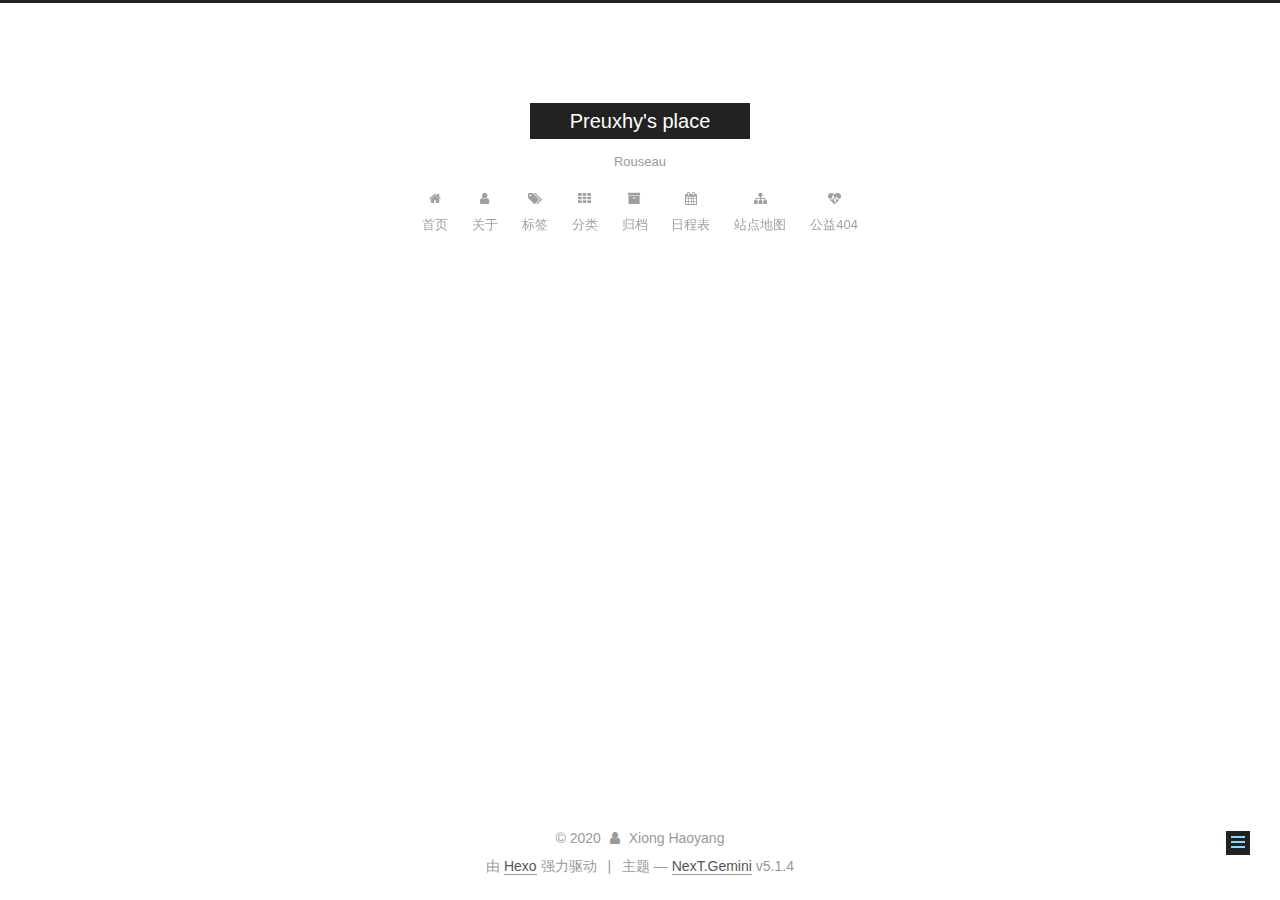
==== about/index.html @ 6c32f8c9 "Site updated: 2020-04-28 17:50:23" ====
<!DOCTYPE html>



  


<html class="theme-next gemini use-motion" lang="zh-Hans">
<head>
  <meta charset="UTF-8"/>
<meta http-equiv="X-UA-Compatible" content="IE=edge" />
<meta name="viewport" content="width=device-width, initial-scale=1, maximum-scale=1"/>
<meta name="theme-color" content="#222">









<meta http-equiv="Cache-Control" content="no-transform" />
<meta http-equiv="Cache-Control" content="no-siteapp" />
















  
  
  <link href="/lib/fancybox/source/jquery.fancybox.css?v=2.1.5" rel="stylesheet" type="text/css" />







<link href="/lib/font-awesome/css/font-awesome.min.css?v=4.6.2" rel="stylesheet" type="text/css" />

<link href="/css/main.css?v=5.1.4" rel="stylesheet" type="text/css" />


  <link rel="apple-touch-icon" sizes="180x180" href="/images/apple-touch-icon-next.png?v=5.1.4">


  <link rel="icon" type="image/png" sizes="32x32" href="/images/favicon-32x32-next.png?v=5.1.4">


  <link rel="icon" type="image/png" sizes="16x16" href="/images/favicon-16x16-next.png?v=5.1.4">


  <link rel="mask-icon" href="/images/logo.svg?v=5.1.4" color="#222">





  <meta name="keywords" content="Hexo, NexT" />










<meta name="description" content="熊昊洋的博客，有关文学、哲学、政治、经济、语言学习或数学的杂思随想；或生活。">
<meta property="og:type" content="website">
<meta property="og:title" content="about">
<meta property="og:url" content="https://xhyucass.github.io/about/index.html">
<meta property="og:site_name" content="Preuxhy&#39;s place">
<meta property="og:description" content="熊昊洋的博客，有关文学、哲学、政治、经济、语言学习或数学的杂思随想；或生活。">
<meta property="article:published_time" content="2020-04-28T09:40:54.000Z">
<meta property="article:modified_time" content="2020-04-28T09:42:27.082Z">
<meta property="article:author" content="Xiong Haoyang">
<meta property="article:tag" content="熊昊洋的博客">
<meta property="article:tag" content="文学">
<meta property="article:tag" content="哲学">
<meta property="article:tag" content="政治">
<meta property="article:tag" content="经济">
<meta property="article:tag" content="语言学习">
<meta property="article:tag" content="数学">
<meta property="article:tag" content="杂思随想">
<meta property="article:tag" content="生活">
<meta property="article:tag" content="熊昊洋">
<meta property="article:tag" content="xhy">
<meta property="article:tag" content="xionghaoyang">
<meta name="twitter:card" content="summary">



<script type="text/javascript" id="hexo.configurations">
  var NexT = window.NexT || {};
  var CONFIG = {
    root: '/',
    scheme: 'Gemini',
    version: '5.1.4',
    sidebar: {"position":"left","display":"post","offset":12,"b2t":false,"scrollpercent":false,"onmobile":false},
    fancybox: true,
    tabs: true,
    motion: {"enable":true,"async":false,"transition":{"post_block":"fadeIn","post_header":"slideDownIn","post_body":"slideDownIn","coll_header":"slideLeftIn","sidebar":"slideUpIn"}},
    duoshuo: {
      userId: '0',
      author: '博主'
    },
    algolia: {
      applicationID: '',
      apiKey: '',
      indexName: '',
      hits: {"per_page":10},
      labels: {"input_placeholder":"Search for Posts","hits_empty":"We didn't find any results for the search: ${query}","hits_stats":"${hits} results found in ${time} ms"}
    }
  };
</script>



  <link rel="canonical" href="https://xhyucass.github.io/about/"/>





  <title>about | Preuxhy's place</title>
  








<meta name="generator" content="Hexo 4.2.0"></head>

<body itemscope itemtype="http://schema.org/WebPage" lang="zh-Hans">

  
  
    
  

  <div class="container sidebar-position-left page-post-detail">
    <div class="headband"></div>

    <header id="header" class="header" itemscope itemtype="http://schema.org/WPHeader">
      <div class="header-inner"><div class="site-brand-wrapper">
  <div class="site-meta ">
    

    <div class="custom-logo-site-title">
      <a href="/"  class="brand" rel="start">
        <span class="logo-line-before"><i></i></span>
        <span class="site-title">Preuxhy's place</span>
        <span class="logo-line-after"><i></i></span>
      </a>
    </div>
      
        <p class="site-subtitle">Rouseau</p>
      
  </div>

  <div class="site-nav-toggle">
    <button>
      <span class="btn-bar"></span>
      <span class="btn-bar"></span>
      <span class="btn-bar"></span>
    </button>
  </div>
</div>

<nav class="site-nav">
  

  
    <ul id="menu" class="menu">
      
        
        <li class="menu-item menu-item-home">
          <a href="/%20" rel="section">
            
              <i class="menu-item-icon fa fa-fw fa-home"></i> <br />
            
            首页
          </a>
        </li>
      
        
        <li class="menu-item menu-item-about">
          <a href="/about/%20" rel="section">
            
              <i class="menu-item-icon fa fa-fw fa-user"></i> <br />
            
            关于
          </a>
        </li>
      
        
        <li class="menu-item menu-item-tags">
          <a href="/tags/%20" rel="section">
            
              <i class="menu-item-icon fa fa-fw fa-tags"></i> <br />
            
            标签
          </a>
        </li>
      
        
        <li class="menu-item menu-item-categories">
          <a href="/categories/%20" rel="section">
            
              <i class="menu-item-icon fa fa-fw fa-th"></i> <br />
            
            分类
          </a>
        </li>
      
        
        <li class="menu-item menu-item-archives">
          <a href="/archives/%20" rel="section">
            
              <i class="menu-item-icon fa fa-fw fa-archive"></i> <br />
            
            归档
          </a>
        </li>
      
        
        <li class="menu-item menu-item-schedule">
          <a href="/schedule/%20" rel="section">
            
              <i class="menu-item-icon fa fa-fw fa-calendar"></i> <br />
            
            日程表
          </a>
        </li>
      
        
        <li class="menu-item menu-item-sitemap">
          <a href="/sitemap.xml%20" rel="section">
            
              <i class="menu-item-icon fa fa-fw fa-sitemap"></i> <br />
            
            站点地图
          </a>
        </li>
      
        
        <li class="menu-item menu-item-commonweal">
          <a href="/404/%20" rel="section">
            
              <i class="menu-item-icon fa fa-fw fa-heartbeat"></i> <br />
            
            公益404
          </a>
        </li>
      

      
    </ul>
  

  
</nav>



 </div>
    </header>

    <main id="main" class="main">
      <div class="main-inner">
        <div class="content-wrap">
          <div id="content" class="content">
            

  <div id="posts" class="posts-expand">
    
    
    
    <div class="post-block page">
      <header class="post-header">

	<h1 class="post-title" itemprop="name headline">about</h1>



</header>

      
      
      
      <div class="post-body">
        
        
          
        
      </div>
      
      
      
    </div>
    
    
    
  </div>


          </div>
          


          

  



        </div>
        
          
  
  <div class="sidebar-toggle">
    <div class="sidebar-toggle-line-wrap">
      <span class="sidebar-toggle-line sidebar-toggle-line-first"></span>
      <span class="sidebar-toggle-line sidebar-toggle-line-middle"></span>
      <span class="sidebar-toggle-line sidebar-toggle-line-last"></span>
    </div>
  </div>

  <aside id="sidebar" class="sidebar">
    
    <div class="sidebar-inner">

      

      

      <section class="site-overview-wrap sidebar-panel sidebar-panel-active">
        <div class="site-overview">
          <div class="site-author motion-element" itemprop="author" itemscope itemtype="http://schema.org/Person">
            
              <p class="site-author-name" itemprop="name">Xiong Haoyang</p>
              <p class="site-description motion-element" itemprop="description">熊昊洋的博客，有关文学、哲学、政治、经济、语言学习或数学的杂思随想；或生活。</p>
          </div>

          <nav class="site-state motion-element">

            
              <div class="site-state-item site-state-posts">
              
                <a href="/archives/%20%7C%7C%20archive">
              
                  <span class="site-state-item-count">2</span>
                  <span class="site-state-item-name">日志</span>
                </a>
              </div>
            

            

            

          </nav>

          

          
            <div class="links-of-author motion-element">
                
                  <span class="links-of-author-item">
                    <a href="https://github.com/xhyucass" target="_blank" title="GitHub">
                      
                        <i class="fa fa-fw fa-github"></i>GitHub</a>
                  </span>
                
                  <span class="links-of-author-item">
                    <a href="mailto:xhyucass@gmail.com" target="_blank" title="E-Mail">
                      
                        <i class="fa fa-fw fa-envelope"></i>E-Mail</a>
                  </span>
                
                  <span class="links-of-author-item">
                    <a href="https://twitter.com/bob10230565" target="_blank" title="Twitter">
                      
                        <i class="fa fa-fw fa-twitter"></i>Twitter</a>
                  </span>
                
                  <span class="links-of-author-item">
                    <a href="https://instagram.com/xio3415" target="_blank" title="Instagram">
                      
                        <i class="fa fa-fw fa-instagram"></i>Instagram</a>
                  </span>
                
            </div>
          

          
          

          
          
            <div class="links-of-blogroll motion-element links-of-blogroll-block">
              <div class="links-of-blogroll-title">
                <i class="fa  fa-fw fa-link"></i>
                友站
              </div>
              <ul class="links-of-blogroll-list">
                
                  <li class="links-of-blogroll-item">
                    <a href="http://www.google.com/" title="谷歌搜索" target="_blank">谷歌搜索</a>
                  </li>
                
                  <li class="links-of-blogroll-item">
                    <a href="http://douban.com/" title="豆瓣" target="_blank">豆瓣</a>
                  </li>
                
                  <li class="links-of-blogroll-item">
                    <a href="https://b-ok.org/" title="Zlibrary" target="_blank">Zlibrary</a>
                  </li>
                
                  <li class="links-of-blogroll-item">
                    <a href="https://forum.freemdict.com/" title="FreeMdict" target="_blank">FreeMdict</a>
                  </li>
                
              </ul>
            </div>
          

          

        </div>
      </section>

      

      

    </div>
  </aside>


        
      </div>
    </main>

    <footer id="footer" class="footer">
      <div class="footer-inner">
        <div class="copyright">&copy; <span itemprop="copyrightYear">2020</span>
  <span class="with-love">
    <i class="fa fa-user"></i>
  </span>
  <span class="author" itemprop="copyrightHolder">Xiong Haoyang</span>

  
</div>


  <div class="powered-by">由 <a class="theme-link" target="_blank" href="https://hexo.io">Hexo</a> 强力驱动</div>



  <span class="post-meta-divider">|</span>



  <div class="theme-info">主题 &mdash; <a class="theme-link" target="_blank" href="https://github.com/iissnan/hexo-theme-next">NexT.Gemini</a> v5.1.4</div>




        







        
      </div>
    </footer>

    
      <div class="back-to-top">
        <i class="fa fa-arrow-up"></i>
        
      </div>
    

    

  </div>

  

<script type="text/javascript">
  if (Object.prototype.toString.call(window.Promise) !== '[object Function]') {
    window.Promise = null;
  }
</script>









  












  
  
    <script type="text/javascript" src="/lib/jquery/index.js?v=2.1.3"></script>
  

  
  
    <script type="text/javascript" src="/lib/fastclick/lib/fastclick.min.js?v=1.0.6"></script>
  

  
  
    <script type="text/javascript" src="/lib/jquery_lazyload/jquery.lazyload.js?v=1.9.7"></script>
  

  
  
    <script type="text/javascript" src="/lib/velocity/velocity.min.js?v=1.2.1"></script>
  

  
  
    <script type="text/javascript" src="/lib/velocity/velocity.ui.min.js?v=1.2.1"></script>
  

  
  
    <script type="text/javascript" src="/lib/fancybox/source/jquery.fancybox.pack.js?v=2.1.5"></script>
  


  


  <script type="text/javascript" src="/js/src/utils.js?v=5.1.4"></script>

  <script type="text/javascript" src="/js/src/motion.js?v=5.1.4"></script>



  
  


  <script type="text/javascript" src="/js/src/affix.js?v=5.1.4"></script>

  <script type="text/javascript" src="/js/src/schemes/pisces.js?v=5.1.4"></script>



  
  <script type="text/javascript" src="/js/src/scrollspy.js?v=5.1.4"></script>
<script type="text/javascript" src="/js/src/post-details.js?v=5.1.4"></script>



  


  <script type="text/javascript" src="/js/src/bootstrap.js?v=5.1.4"></script>



  


  




	





  





  












  





  

  

  

  
  

  

  

  

</body>
</html>
---- css/main.css ----
/* normalize.css v3.0.2 | MIT License | git.io/normalize */
html {
  font-family: sans-serif; /* 1 */
  -ms-text-size-adjust: 100%; /* 2 */
  -webkit-text-size-adjust: 100%; /* 2 */
}
body {
  margin: 0;
}
article,
aside,
details,
figcaption,
figure,
footer,
header,
hgroup,
main,
menu,
nav,
section,
summary {
  display: block;
}
audio,
canvas,
progress,
video {
  display: inline-block; /* 1 */
  vertical-align: baseline; /* 2 */
}
audio:not([controls]) {
  display: none;
  height: 0;
}
[hidden],
template {
  display: none;
}
a {
  background-color: transparent;
}
a:active,
a:hover {
  outline: 0;
}
abbr[title] {
  border-bottom: 1px dotted;
}
b,
strong {
  font-weight: bold;
}
dfn {
  font-style: italic;
}
h1 {
  font-size: 2em;
  margin: 0.67em 0;
}
mark {
  background: #ff0;
  color: #000;
}
small {
  font-size: 80%;
}
sub,
sup {
  font-size: 75%;
  line-height: 0;
  position: relative;
  vertical-align: baseline;
}
sup {
  top: -0.5em;
}
sub {
  bottom: -0.25em;
}
img {
  border: 0;
}
svg:not(:root) {
  overflow: hidden;
}
figure {
  margin: 1em 40px;
}
hr {
  -moz-box-sizing: content-box;
  box-sizing: content-box;
  height: 0;
}
pre {
  overflow: auto;
}
code,
kbd,
pre,
samp {
  font-family: monospace, monospace;
  font-size: 1em;
}
button,
input,
optgroup,
select,
textarea {
  color: inherit; /* 1 */
  font: inherit; /* 2 */
  margin: 0; /* 3 */
}
button {
  overflow: visible;
}
button,
select {
  text-transform: none;
}
button,
html input[type="button"],
input[type="reset"],
input[type="submit"] {
  -webkit-appearance: button; /* 2 */
  cursor: pointer; /* 3 */
}
button[disabled],
html input[disabled] {
  cursor: default;
}
button::-moz-focus-inner,
input::-moz-focus-inner {
  border: 0;
  padding: 0;
}
input {
  line-height: normal;
}
input[type="checkbox"],
input[type="radio"] {
  box-sizing: border-box; /* 1 */
  padding: 0; /* 2 */
}
input[type="number"]::-webkit-inner-spin-button,
input[type="number"]::-webkit-outer-spin-button {
  height: auto;
}
input[type="search"] {
  -webkit-appearance: textfield; /* 1 */
  -moz-box-sizing: content-box;
  -webkit-box-sizing: content-box; /* 2 */
  box-sizing: content-box;
}
input[type="search"]::-webkit-search-cancel-button,
input[type="search"]::-webkit-search-decoration {
  -webkit-appearance: none;
}
fieldset {
  border: 1px solid #c0c0c0;
  margin: 0 2px;
  padding: 0.35em 0.625em 0.75em;
}
legend {
  border: 0; /* 1 */
  padding: 0; /* 2 */
}
textarea {
  overflow: auto;
}
optgroup {
  font-weight: bold;
}
table {
  border-collapse: collapse;
  border-spacing: 0;
}
td,
th {
  padding: 0;
}
::selection {
  background: #262a30;
  color: #fff;
}
body {
  position: relative;
  font-family: 'Lato', "PingFang SC", "Microsoft YaHei", sans-serif;
  font-size: 14px;
  line-height: 2;
  color: #555;
  background: #fff;
}
@media (max-width: 767px) {
  body {
    padding-right: 0 !important;
  }
}
@media (min-width: 768px) and (max-width: 991px) {
  body {
    padding-right: 0 !important;
  }
}
@media (min-width: 1600px) {
  body {
    font-size: 16px;
  }
}
h1,
h2,
h3,
h4,
h5,
h6 {
  margin: 0;
  padding: 0;
  font-weight: bold;
  line-height: 1.5;
  font-family: 'Lato', "PingFang SC", "Microsoft YaHei", sans-serif;
}
h2,
h3,
h4,
h5,
h6 {
  margin: 20px 0 15px;
}
h1 {
  font-size: 22px;
}
@media (max-width: 767px) {
  h1 {
    font-size: 18px;
  }
}
h2 {
  font-size: 20px;
}
@media (max-width: 767px) {
  h2 {
    font-size: 16px;
  }
}
h3 {
  font-size: 18px;
}
@media (max-width: 767px) {
  h3 {
    font-size: 14px;
  }
}
h4 {
  font-size: 16px;
}
@media (max-width: 767px) {
  h4 {
    font-size: 12px;
  }
}
h5 {
  font-size: 14px;
}
@media (max-width: 767px) {
  h5 {
    font-size: 10px;
  }
}
h6 {
  font-size: 12px;
}
@media (max-width: 767px) {
  h6 {
    font-size: 8px;
  }
}
p {
  margin: 0 0 20px 0;
}
a {
  color: #555;
  text-decoration: none;
  outline: none;
  border-bottom: 1px solid #999;
  word-wrap: break-word;
}
a:hover {
  color: #222;
  border-bottom-color: #222;
}
blockquote {
  margin: 0;
  padding: 0;
}
img {
  display: block;
  margin: auto;
  max-width: 100%;
  height: auto;
}
hr {
  margin: 40px 0;
  height: 3px;
  border: none;
  background-color: #ddd;
  background-image: repeating-linear-gradient(-45deg, #fff, #fff 4px, transparent 4px, transparent 8px);
}
blockquote {
  padding: 0 15px;
  color: #666;
  border-left: 4px solid #ddd;
}
blockquote cite::before {
  content: "-";
  padding: 0 5px;
}
dt {
  font-weight: 700;
}
dd {
  margin: 0;
  padding: 0;
}
kbd {
  border: 1px solid #ccc;
  border-radius: 0.2em;
  box-shadow: 0.1em 0.1em 0.2em rgba(0,0,0,0.1);
  background-color: #f9f9f9;
  font-family: inherit;
  background-image: -webkit-linear-gradient(top, #eee, #fff, #eee);
  padding: 0.1em 0.3em;
  white-space: nowrap;
}
.text-left {
  text-align: left;
}
.text-center {
  text-align: center;
}
.text-right {
  text-align: right;
}
.text-justify {
  text-align: justify;
}
.text-nowrap {
  white-space: nowrap;
}
.text-lowercase {
  text-transform: lowercase;
}
.text-uppercase {
  text-transform: uppercase;
}
.text-capitalize {
  text-transform: capitalize;
}
.center-block {
  display: block;
  margin-left: auto;
  margin-right: auto;
}
.clearfix:before,
.clearfix:after {
  content: " ";
  display: table;
}
.clearfix:after {
  clear: both;
}
.pullquote {
  width: 45%;
}
.pullquote.left {
  float: left;
  margin-left: 5px;
  margin-right: 10px;
}
.pullquote.right {
  float: right;
  margin-left: 10px;
  margin-right: 5px;
}
.affix.affix.affix {
  position: fixed;
}
.translation {
  margin-top: -20px;
  font-size: 14px;
  color: #999;
}
.scrollbar-measure {
  width: 100px;
  height: 100px;
  overflow: scroll;
  position: absolute;
  top: -9999px;
}
.use-motion .motion-element {
  opacity: 0;
}
table {
  margin: 20px 0;
  width: 100%;
  border-collapse: collapse;
  border-spacing: 0;
  border: 1px solid #ddd;
  font-size: 14px;
  table-layout: fixed;
  word-wrap: break-all;
}
table>tbody>tr:nth-of-type(odd) {
  background-color: #f9f9f9;
}
table>tbody>tr:hover {
  background-color: #f5f5f5;
}
caption,
th,
td {
  padding: 8px;
  text-align: left;
  vertical-align: middle;
  font-weight: normal;
}
th,
td {
  border-bottom: 3px solid #ddd;
  border-right: 1px solid #eee;
}
th {
  padding-bottom: 10px;
  font-weight: 700;
}
td {
  border-bottom-width: 1px;
}
html,
body {
  height: 100%;
}
.container {
  position: relative;
  min-height: 100%;
}
.header-inner {
  margin: 0 auto;
  padding: 100px 0 70px;
  width: 700px;
}
@media (min-width: 1600px) {
  .container .header-inner {
    width: 900px;
  }
}
.main {
  padding-bottom: 150px;
}
.main-inner {
  margin: 0 auto;
  width: 700px;
}
@media (min-width: 1600px) {
  .container .main-inner {
    width: 900px;
  }
}
.footer {
  position: absolute;
  left: 0;
  bottom: 0;
  width: 100%;
  min-height: 50px;
}
.footer-inner {
  box-sizing: border-box;
  margin: 20px auto;
  width: 700px;
}
@media (min-width: 1600px) {
  .container .footer-inner {
    width: 900px;
  }
}
pre,
.highlight {
  overflow: auto;
  margin: 20px 0;
  padding: 0;
  font-size: 13px;
  color: #4d4d4c;
  background: #f7f7f7;
  line-height: 1.6;
}
pre,
code {
  font-family: consolas, Menlo, "PingFang SC", "Microsoft YaHei", monospace;
}
code {
  padding: 2px 4px;
  word-wrap: break-word;
  color: #555;
  background: #eee;
  border-radius: 3px;
  font-size: 13px;
}
pre {
  padding: 10px;
}
pre code {
  padding: 0;
  color: #4d4d4c;
  background: none;
  text-shadow: none;
}
.highlight {
  border-radius: 1px;
}
.highlight pre {
  border: none;
  margin: 0;
  padding: 10px 0;
}
.highlight table {
  margin: 0;
  width: auto;
  border: none;
}
.highlight td {
  border: none;
  padding: 0;
}
.highlight figcaption {
  font-size: 1em;
  color: #4d4d4c;
  line-height: 1em;
  margin-bottom: 1em;
}
.highlight figcaption:before,
.highlight figcaption:after {
  content: " ";
  display: table;
}
.highlight figcaption:after {
  clear: both;
}
.highlight figcaption a {
  float: right;
  color: #4d4d4c;
}
.highlight figcaption a:hover {
  border-bottom-color: #4d4d4c;
}
.highlight .gutter pre {
  padding-left: 10px;
  padding-right: 10px;
  color: #869194;
  text-align: right;
  background-color: #eff2f3;
}
.highlight .code pre {
  width: 100%;
  padding-left: 10px;
  padding-right: 10px;
  background-color: #f7f7f7;
}
.highlight .line {
  height: 20px;
}
.gutter {
  -webkit-user-select: none;
  -moz-user-select: none;
  -ms-user-select: none;
  user-select: none;
}
.gist table {
  width: auto;
}
.gist table td {
  border: none;
}
pre .deletion {
  background: #fdd;
}
pre .addition {
  background: #dfd;
}
pre .meta {
  color: #8959a8;
}
pre .comment {
  color: #8e908c;
}
pre .variable,
pre .attribute,
pre .tag,
pre .regexp,
pre .ruby .constant,
pre .xml .tag .title,
pre .xml .pi,
pre .xml .doctype,
pre .html .doctype,
pre .css .id,
pre .css .class,
pre .css .pseudo {
  color: #c82829;
}
pre .number,
pre .preprocessor,
pre .built_in,
pre .literal,
pre .params,
pre .constant,
pre .command {
  color: #f5871f;
}
pre .ruby .class .title,
pre .css .rules .attribute,
pre .string,
pre .value,
pre .inheritance,
pre .header,
pre .ruby .symbol,
pre .xml .cdata,
pre .special,
pre .number,
pre .formula {
  color: #718c00;
}
pre .title,
pre .css .hexcolor {
  color: #3e999f;
}
pre .function,
pre .python .decorator,
pre .python .title,
pre .ruby .function .title,
pre .ruby .title .keyword,
pre .perl .sub,
pre .javascript .title,
pre .coffeescript .title {
  color: #4271ae;
}
pre .keyword,
pre .javascript .function {
  color: #8959a8;
}
.full-image.full-image.full-image.full-image {
  border: none;
  max-width: 100%;
  width: auto;
  margin: 20px auto 25px;
}
@media (min-width: 992px) {
  .full-image.full-image.full-image.full-image {
    max-width: none;
    width: 110%;
    margin: 25px -5%;
  }
}
.blockquote-center,
.page-home .post-type-quote blockquote,
.page-post-detail .post-type-quote blockquote {
  position: relative;
  margin: 40px 0;
  padding: 0;
  border-left: none;
  text-align: center;
}
.blockquote-center::before,
.page-home .post-type-quote blockquote::before,
.page-post-detail .post-type-quote blockquote::before,
.blockquote-center::after,
.page-home .post-type-quote blockquote::after,
.page-post-detail .post-type-quote blockquote::after {
  position: absolute;
  content: ' ';
  display: block;
  width: 100%;
  height: 24px;
  opacity: 0.2;
  background-repeat: no-repeat;
  background-position: 0 -6px;
  background-size: 22px 22px;
}
.blockquote-center::before,
.page-home .post-type-quote blockquote::before,
.page-post-detail .post-type-quote blockquote::before {
  top: -20px;
  background-image: url("../images/quote-l.svg");
  border-top: 1px solid #ccc;
}
.blockquote-center::after,
.page-home .post-type-quote blockquote::after,
.page-post-detail .post-type-quote blockquote::after {
  bottom: -20px;
  background-image: url("../images/quote-r.svg");
  border-bottom: 1px solid #ccc;
  background-position: 100% 8px;
}
.blockquote-center p,
.page-home .post-type-quote blockquote p,
.page-post-detail .post-type-quote blockquote p,
.blockquote-center div,
.page-home .post-type-quote blockquote div,
.page-post-detail .post-type-quote blockquote div {
  text-align: center;
}
.post .post-body .group-picture img {
  box-sizing: border-box;
  padding: 0 3px;
  border: none;
}
.post .group-picture-row {
  overflow: hidden;
  margin-top: 6px;
}
.post .group-picture-row:first-child {
  margin-top: 0;
}
.post .group-picture-column {
  float: left;
}
.page-post-detail .post-body .group-picture-column {
  float: none;
  margin-top: 10px;
  width: auto !important;
}
.page-post-detail .post-body .group-picture-column img {
  margin: 0 auto;
}
.page-archive .group-picture-container {
  overflow: hidden;
}
.page-archive .group-picture-row {
  float: left;
}
.page-archive .group-picture-row:first-child {
  margin-top: 6px;
}
.page-archive .group-picture-column {
  max-width: 150px;
  max-height: 150px;
}
.post-body .note {
  position: relative;
  padding: 15px;
  margin-bottom: 20px;
  border: 1px solid #eee;
  border-left-width: 5px;
  border-radius: 3px;
}
.post-body .note h2,
.post-body .note h3,
.post-body .note h4,
.post-body .note h5,
.post-body .note h6 {
  margin-top: 0;
  margin-bottom: 0;
  border-bottom: initial;
  padding-top: 0 !important;
}
.post-body .note p:first-child,
.post-body .note ul:first-child,
.post-body .note ol:first-child,
.post-body .note table:first-child,
.post-body .note pre:first-child,
.post-body .note blockquote:first-child {
  margin-top: 0;
}
.post-body .note p:last-child,
.post-body .note ul:last-child,
.post-body .note ol:last-child,
.post-body .note table:last-child,
.post-body .note pre:last-child,
.post-body .note blockquote:last-child {
  margin-bottom: 0;
}
.post-body .note.default {
  border-left-color: #777;
}
.post-body .note.default h2,
.post-body .note.default h3,
.post-body .note.default h4,
.post-body .note.default h5,
.post-body .note.default h6 {
  color: #777;
}
.post-body .note.primary {
  border-left-color: #6f42c1;
}
.post-body .note.primary h2,
.post-body .note.primary h3,
.post-body .note.primary h4,
.post-body .note.primary h5,
.post-body .note.primary h6 {
  color: #6f42c1;
}
.post-body .note.info {
  border-left-color: #428bca;
}
.post-body .note.info h2,
.post-body .note.info h3,
.post-body .note.info h4,
.post-body .note.info h5,
.post-body .note.info h6 {
  color: #428bca;
}
.post-body .note.success {
  border-left-color: #5cb85c;
}
.post-body .note.success h2,
.post-body .note.success h3,
.post-body .note.success h4,
.post-body .note.success h5,
.post-body .note.success h6 {
  color: #5cb85c;
}
.post-body .note.warning {
  border-left-color: #f0ad4e;
}
.post-body .note.warning h2,
.post-body .note.warning h3,
.post-body .note.warning h4,
.post-body .note.warning h5,
.post-body .note.warning h6 {
  color: #f0ad4e;
}
.post-body .note.danger {
  border-left-color: #d9534f;
}
.post-body .note.danger h2,
.post-body .note.danger h3,
.post-body .note.danger h4,
.post-body .note.danger h5,
.post-body .note.danger h6 {
  color: #d9534f;
}
.post-body .label {
  display: inline;
  padding: 0 2px;
  white-space: nowrap;
}
.post-body .label.default {
  background-color: #f0f0f0;
}
.post-body .label.primary {
  background-color: #efe6f7;
}
.post-body .label.info {
  background-color: #e5f2f8;
}
.post-body .label.success {
  background-color: #e7f4e9;
}
.post-body .label.warning {
  background-color: #fcf6e1;
}
.post-body .label.danger {
  background-color: #fae8eb;
}
.post-body .tabs {
  position: relative;
  display: block;
  margin-bottom: 20px;
  padding-top: 10px;
}
.post-body .tabs ul.nav-tabs {
  margin: 0;
  padding: 0;
  display: flex;
  margin-bottom: -1px;
}
@media (max-width: 413px) {
  .post-body .tabs ul.nav-tabs {
    display: block;
    margin-bottom: 5px;
  }
}
.post-body .tabs ul.nav-tabs li.tab {
  list-style-type: none !important;
  margin: 0 0.25em 0 0;
  border-top: 3px solid transparent;
  border-left: 1px solid transparent;
  border-right: 1px solid transparent;
}
@media (max-width: 413px) {
  .post-body .tabs ul.nav-tabs li.tab {
    margin: initial;
    border-top: 1px solid transparent;
    border-left: 3px solid transparent;
    border-right: 1px solid transparent;
    border-bottom: 1px solid transparent;
  }
}
.post-body .tabs ul.nav-tabs li.tab a {
  outline: 0;
  border-bottom: initial;
  display: block;
  line-height: 1.8em;
  padding: 0.25em 0.75em;
  transition-duration: 0.2s;
  transition-timing-function: ease-out;
  transition-delay: 0s;
}
.post-body .tabs ul.nav-tabs li.tab a i {
  width: 1.285714285714286em;
}
.post-body .tabs ul.nav-tabs li.tab.active {
  border-top: 3px solid #fc6423;
  border-left: 1px solid #ddd;
  border-right: 1px solid #ddd;
  background-color: #fff;
}
@media (max-width: 413px) {
  .post-body .tabs ul.nav-tabs li.tab.active {
    border-top: 1px solid #ddd;
    border-left: 3px solid #fc6423;
    border-right: 1px solid #ddd;
    border-bottom: 1px solid #ddd;
  }
}
.post-body .tabs ul.nav-tabs li.tab.active a {
  cursor: default;
  color: #555;
}
.post-body .tabs .tab-content {
  background-color: #fff;
}
.post-body .tabs .tab-content .tab-pane {
  border: 1px solid #ddd;
  padding: 20px 20px 0 20px;
}
.post-body .tabs .tab-content .tab-pane:not(.active) {
  display: none !important;
}
.post-body .tabs .tab-content .tab-pane.active {
  display: block !important;
}
.btn {
  display: inline-block;
  padding: 0 20px;
  font-size: 14px;
  color: #fff;
  background: #222;
  border: 2px solid #222;
  text-decoration: none;
  border-radius: 0;
  transition-property: background-color;
  transition-duration: 0.2s;
  transition-timing-function: ease-in-out;
  transition-delay: 0s;
  line-height: 2;
}
.btn:hover {
  border-color: #222;
  color: #222;
  background: #fff;
}
.btn +.btn {
  margin: 0 0 8px 8px;
}
.btn .fa-fw {
  width: 1.285714285714286em;
  text-align: left;
}
.btn-bar {
  display: block;
  width: 22px;
  height: 2px;
  background: #555;
  border-radius: 1px;
}
.btn-bar+.btn-bar {
  margin-top: 4px;
}
.pagination {
  margin: 120px 0 40px;
  text-align: center;
  border-top: 1px solid #eee;
}
.page-number-basic,
.pagination .prev,
.pagination .next,
.pagination .page-number,
.pagination .space {
  display: inline-block;
  position: relative;
  top: -1px;
  margin: 0 10px;
  padding: 0 11px;
}
@media (max-width: 767px) {
  .page-number-basic,
  .pagination .prev,
  .pagination .next,
  .pagination .page-number,
  .pagination .space {
    margin: 0 5px;
  }
}
.pagination .prev,
.pagination .next,
.pagination .page-number {
  border-bottom: 0;
  border-top: 1px solid #eee;
  transition-property: border-color;
  transition-duration: 0.2s;
  transition-timing-function: ease-in-out;
  transition-delay: 0s;
}
.pagination .prev:hover,
.pagination .next:hover,
.pagination .page-number:hover {
  border-top-color: #222;
}
.pagination .space {
  padding: 0;
  margin: 0;
}
.pagination .prev {
  margin-left: 0;
}
.pagination .next {
  margin-right: 0;
}
.pagination .page-number.current {
  color: #fff;
  background: #ccc;
  border-top-color: #ccc;
}
@media (max-width: 767px) {
  .pagination {
    border-top: none;
  }
  .pagination .prev,
  .pagination .next,
  .pagination .page-number {
    margin-bottom: 10px;
    border-top: 0;
    border-bottom: 1px solid #eee;
    padding: 0 10px;
  }
  .pagination .prev:hover,
  .pagination .next:hover,
  .pagination .page-number:hover {
    border-bottom-color: #222;
  }
}
.comments {
  margin: 60px 20px 0;
}
.tag-cloud {
  text-align: center;
}
.tag-cloud a {
  display: inline-block;
  margin: 10px;
}
.back-to-top {
  box-sizing: border-box;
  position: fixed;
  bottom: -100px;
  right: 30px;
  z-index: 1050;
  padding: 0 6px;
  width: 24px;
  background: #222;
  font-size: 12px;
  opacity: 1;
  color: #fff;
  cursor: pointer;
  text-align: center;
  -webkit-transform: translateZ(0);
  transition-property: bottom;
  transition-duration: 0.2s;
  transition-timing-function: ease-in-out;
  transition-delay: 0s;
}
@media (min-width: 768px) and (max-width: 991px) {
  .back-to-top {
    display: none !important;
  }
}
@media (max-width: 767px) {
  .back-to-top {
    display: none !important;
  }
}
.back-to-top.back-to-top-on {
  bottom: 19px;
}
.header {
  background: transparent;
}
.header-inner {
  position: relative;
}
.headband {
  height: 3px;
  background: #222;
}
.site-meta {
  margin: 0;
  text-align: center;
}
@media (max-width: 767px) {
  .site-meta {
    text-align: center;
  }
}
.brand {
  position: relative;
  display: inline-block;
  padding: 0 40px;
  color: #fff;
  background: #222;
  border-bottom: none;
}
.brand:hover {
  color: #fff;
}
.logo {
  display: inline-block;
  margin-right: 5px;
  line-height: 36px;
  vertical-align: top;
}
.site-title {
  display: inline-block;
  vertical-align: top;
  line-height: 36px;
  font-size: 20px;
  font-weight: normal;
  font-family: 'Lato', "PingFang SC", "Microsoft YaHei", sans-serif;
}
.site-subtitle {
  margin-top: 10px;
  font-size: 13px;
  color: #999;
}
.use-motion .brand {
  opacity: 0;
}
.use-motion .logo,
.use-motion .site-title,
.use-motion .site-subtitle {
  opacity: 0;
  position: relative;
  top: -10px;
}
.site-nav-toggle {
  display: none;
  position: absolute;
  top: 10px;
  left: 10px;
}
@media (max-width: 767px) {
  .site-nav-toggle {
    display: block;
  }
}
.site-nav-toggle button {
  margin-top: 2px;
  padding: 9px 10px;
  background: transparent;
  border: none;
}
@media (max-width: 767px) {
  .site-nav {
    display: none;
    margin: 0 -10px;
    padding: 0 10px;
    clear: both;
    border-top: 1px solid #ddd;
  }
}
@media (min-width: 768px) and (max-width: 991px) {
  .site-nav {
    display: block !important;
  }
}
@media (min-width: 992px) {
  .site-nav {
    display: block !important;
  }
}
.menu {
  margin-top: 20px;
  padding-left: 0;
  text-align: center;
}
.menu .menu-item {
  display: inline-block;
  margin: 0 10px;
  list-style: none;
}
@media screen and (max-width: 767px) {
  .menu .menu-item {
    margin-top: 10px;
  }
}
.menu .menu-item a {
  display: block;
  font-size: 13px;
  line-height: inherit;
  border-bottom: 1px solid transparent;
  transition-property: border-color;
  transition-duration: 0.2s;
  transition-timing-function: ease-in-out;
  transition-delay: 0s;
}
.menu .menu-item a:hover {
  border-bottom-color: #222;
}
.menu .menu-item .fa {
  margin-right: 5px;
}
.use-motion .menu-item {
  opacity: 0;
}
.post-body {
  font-family: 'Lato', "PingFang SC", "Microsoft YaHei", sans-serif;
}
@media (max-width: 767px) {
  .post-body {
    word-break: break-word;
  }
}
.post-body .fancybox img {
  display: block !important;
  margin: 0 auto;
  cursor: pointer;
  cursor: zoom-in;
  cursor: -webkit-zoom-in;
}
.post-body .image-caption,
.post-body .figure .caption {
  margin: -20px auto 15px;
  text-align: center;
  font-size: 14px;
  color: #999;
  font-weight: bold;
  line-height: 1;
}
.post-sticky-flag {
  display: inline-block;
  font-size: 16px;
  -ms-transform: rotate(30deg);
  -webkit-transform: rotate(30deg);
  -moz-transform: rotate(30deg);
  -ms-transform: rotate(30deg);
  -o-transform: rotate(30deg);
  transform: rotate(30deg);
}
.use-motion .post-block,
.use-motion .pagination,
.use-motion .comments {
  opacity: 0;
}
.use-motion .post-header {
  opacity: 0;
}
.use-motion .post-body {
  opacity: 0;
}
.use-motion .collection-title {
  opacity: 0;
}
.posts-expand {
  padding-top: 40px;
}
@media (max-width: 767px) {
  .posts-expand {
    margin: 0 20px;
  }
  .post-body pre .gutter pre {
    padding-right: 10px;
  }
  .post-body .highlight {
    margin-left: 0px;
    margin-right: 0px;
    padding: 0;
  }
  .post-body .highlight .gutter pre {
    padding-right: 10px;
  }
}
@media (min-width: 992px) {
  .posts-expand .post-body {
    text-align: justify;
  }
}
.posts-expand .post-body h2,
.posts-expand .post-body h3,
.posts-expand .post-body h4,
.posts-expand .post-body h5,
.posts-expand .post-body h6 {
  padding-top: 10px;
}
.posts-expand .post-body h2 .header-anchor,
.posts-expand .post-body h3 .header-anchor,
.posts-expand .post-body h4 .header-anchor,
.posts-expand .post-body h5 .header-anchor,
.posts-expand .post-body h6 .header-anchor {
  float: right;
  margin-left: 10px;
  color: #ccc;
  border-bottom-style: none;
  visibility: hidden;
}
.posts-expand .post-body h2 .header-anchor:hover,
.posts-expand .post-body h3 .header-anchor:hover,
.posts-expand .post-body h4 .header-anchor:hover,
.posts-expand .post-body h5 .header-anchor:hover,
.posts-expand .post-body h6 .header-anchor:hover {
  color: inherit;
}
.posts-expand .post-body h2:hover .header-anchor,
.posts-expand .post-body h3:hover .header-anchor,
.posts-expand .post-body h4:hover .header-anchor,
.posts-expand .post-body h5:hover .header-anchor,
.posts-expand .post-body h6:hover .header-anchor {
  visibility: visible;
}
.posts-expand .post-body ul li {
  list-style: circle;
}
.posts-expand .post-body img {
  box-sizing: border-box;
  margin: auto;
  padding: 3px;
  border: 1px solid #ddd;
}
.posts-expand .post-body .fancybox img {
  margin: 0 auto 25px;
}
@media (max-width: 767px) {
  .posts-collapse {
    margin: 0 20px;
  }
  .posts-collapse .post-title,
  .posts-collapse .post-meta {
    display: block;
    width: auto;
    text-align: left;
  }
}
.posts-collapse {
  position: relative;
  z-index: 1010;
  margin-left: 55px;
}
.posts-collapse::after {
  content: " ";
  position: absolute;
  top: 20px;
  left: 0;
  margin-left: -2px;
  width: 4px;
  height: 100%;
  background: #f5f5f5;
  z-index: -1;
}
@media (max-width: 767px) {
  .posts-collapse {
    margin: 0 20px;
  }
}
.posts-collapse .collection-title {
  position: relative;
  margin: 60px 0;
}
.posts-collapse .collection-title h1,
.posts-collapse .collection-title h2 {
  margin-left: 20px;
}
.posts-collapse .collection-title small {
  color: #bbb;
  margin-left: 5px;
}
.posts-collapse .collection-title::before {
  content: " ";
  position: absolute;
  left: 0;
  top: 50%;
  margin-left: -4px;
  margin-top: -4px;
  width: 8px;
  height: 8px;
  background: #bbb;
  border-radius: 50%;
}
.posts-collapse .post {
  margin: 30px 0;
}
.posts-collapse .post-header {
  position: relative;
  transition-duration: 0.2s;
  transition-timing-function: ease-in-out;
  transition-delay: 0s;
  transition-property: border;
  border-bottom: 1px dashed #ccc;
}
.posts-collapse .post-header::before {
  content: " ";
  position: absolute;
  left: 0;
  top: 12px;
  width: 6px;
  height: 6px;
  margin-left: -4px;
  background: #bbb;
  border-radius: 50%;
  border: 1px solid #fff;
  transition-duration: 0.2s;
  transition-timing-function: ease-in-out;
  transition-delay: 0s;
  transition-property: background;
}
.posts-collapse .post-header:hover {
  border-bottom-color: #666;
}
.posts-collapse .post-header:hover::before {
  background: #222;
}
.posts-collapse .post-meta {
  position: absolute;
  font-size: 12px;
  left: 20px;
  top: 5px;
}
.posts-collapse .post-comments-count {
  display: none;
}
.posts-collapse .post-title {
  margin-left: 60px;
  font-size: 16px;
  font-weight: normal;
  line-height: inherit;
}
.posts-collapse .post-title::after {
  margin-left: 3px;
  opacity: 0.6;
}
.posts-collapse .post-title a {
  color: #666;
  border-bottom: none;
}
.page-home .post-type-quote .post-header,
.page-post-detail .post-type-quote .post-header,
.page-home .post-type-quote .post-tags,
.page-post-detail .post-type-quote .post-tags {
  display: none;
}
.posts-expand .post-title {
  text-align: center;
  word-break: break-word;
  font-weight: 400;
}
.posts-expand .post-title-link {
  display: inline-block;
  position: relative;
  color: #555;
  border-bottom: none;
  line-height: 1.2;
  vertical-align: top;
}
.posts-expand .post-title-link::before {
  content: "";
  position: absolute;
  width: 100%;
  height: 2px;
  bottom: 0;
  left: 0;
  background-color: #000;
  visibility: hidden;
  -webkit-transform: scaleX(0);
  -moz-transform: scaleX(0);
  -ms-transform: scaleX(0);
  -o-transform: scaleX(0);
  transform: scaleX(0);
  transition-duration: 0.2s;
  transition-timing-function: ease-in-out;
  transition-delay: 0s;
}
.posts-expand .post-title-link:hover::before {
  visibility: visible;
  -webkit-transform: scaleX(1);
  -moz-transform: scaleX(1);
  -ms-transform: scaleX(1);
  -o-transform: scaleX(1);
  transform: scaleX(1);
}
.posts-expand .post-title-link .fa {
  font-size: 16px;
}
.posts-expand .post-meta {
  margin: 3px 0 60px 0;
  color: #999;
  font-family: 'Lato', "PingFang SC", "Microsoft YaHei", sans-serif;
  font-size: 12px;
  text-align: center;
}
.posts-expand .post-meta .post-category-list {
  display: inline-block;
  margin: 0;
  padding: 3px;
}
.posts-expand .post-meta .post-category-list-link {
  color: #999;
}
.posts-expand .post-meta .post-description {
  font-size: 14px;
  margin-top: 2px;
}
.post-meta-divider {
  margin: 0 0.5em;
}
.post-meta-item-icon {
  margin-right: 3px;
}
@media (min-width: 768px) and (max-width: 991px) {
  .post-meta-item-icon {
    display: inline-block;
  }
}
@media (max-width: 767px) {
  .post-meta-item-icon {
    display: inline-block;
  }
}
@media (min-width: 768px) and (max-width: 991px) {
  .post-meta-item-text {
    display: none;
  }
}
@media (max-width: 767px) {
  .post-meta-item-text {
    display: none;
  }
}
@media (max-width: 767px) {
  .posts-expand .post-comments-count {
    display: none;
  }
}
.post-button {
  margin-top: 40px;
}
.posts-expand .post-tags {
  margin-top: 40px;
  text-align: center;
}
.posts-expand .post-tags a {
  display: inline-block;
  margin-right: 10px;
  font-size: 13px;
}
.post-nav {
  display: table;
  margin-top: 15px;
  width: 100%;
  border-top: 1px solid #eee;
}
.post-nav-divider {
  display: table-cell;
  width: 10%;
}
.post-nav-item {
  display: table-cell;
  padding: 10px 0 0 0;
  width: 45%;
  vertical-align: top;
}
.post-nav-item a {
  position: relative;
  display: block;
  line-height: 25px;
  font-size: 14px;
  color: #555;
  border-bottom: none;
}
.post-nav-item a:hover {
  color: #222;
  border-bottom: none;
}
.post-nav-item a:active {
  top: 2px;
}
.post-nav-item .fa {
  position: absolute;
  top: 8px;
  left: 0;
  font-size: 12px;
}
.post-nav-next a {
  padding-left: 15px;
}
.post-nav-prev {
  text-align: right;
}
.post-nav-prev a {
  padding-right: 15px;
}
.post-nav-prev .fa {
  right: 0;
  left: auto;
}
.posts-expand .post-eof {
  display: block;
  margin: 80px auto 60px;
  width: 8%;
  height: 1px;
  background: #ccc;
  text-align: center;
}
.post:last-child .post-eof.post-eof.post-eof {
  display: none;
}
.post-gallery {
  display: table;
  table-layout: fixed;
  width: 100%;
  border-collapse: separate;
}
.post-gallery-row {
  display: table-row;
}
.post-gallery .post-gallery-img {
  display: table-cell;
  text-align: center;
  vertical-align: middle;
  border: none;
}
.post-gallery .post-gallery-img img {
  max-width: 100%;
  max-height: 100%;
  border: none;
}
.fancybox-close,
.fancybox-close:hover {
  border: none;
}
.rtl.post-body p,
.rtl.post-body a,
.rtl.post-body h1,
.rtl.post-body h2,
.rtl.post-body h3,
.rtl.post-body h4,
.rtl.post-body h5,
.rtl.post-body h6,
.rtl.post-body li,
.rtl.post-body ul,
.rtl.post-body ol {
  direction: rtl;
  font-family: UKIJ Ekran;
}
.rtl.post-title {
  font-family: UKIJ Ekran;
}
.sidebar {
  position: fixed;
  right: 0;
  top: 0;
  bottom: 0;
  width: 0;
  z-index: 1040;
  box-shadow: inset 0 2px 6px #000;
  background: #222;
  -webkit-transform: translateZ(0);
}
.sidebar a {
  color: #999;
  border-bottom-color: #555;
}
.sidebar a:hover {
  color: #eee;
}
@media (min-width: 768px) and (max-width: 991px) {
  .sidebar {
    display: none !important;
  }
}
@media (max-width: 767px) {
  .sidebar {
    display: none !important;
  }
}
.sidebar-inner {
  position: relative;
  padding: 20px 10px;
  color: #999;
  text-align: center;
}
.site-overview-wrap {
  overflow: hidden;
}
.site-overview {
  overflow-y: auto;
  overflow-x: hidden;
}
.sidebar-toggle {
  position: fixed;
  right: 30px;
  bottom: 45px;
  width: 14px;
  height: 14px;
  padding: 5px;
  background: #222;
  line-height: 0;
  z-index: 1050;
  cursor: pointer;
  -webkit-transform: translateZ(0);
}
@media (min-width: 768px) and (max-width: 991px) {
  .sidebar-toggle {
    display: none !important;
  }
}
@media (max-width: 767px) {
  .sidebar-toggle {
    display: none !important;
  }
}
.sidebar-toggle-line {
  position: relative;
  display: inline-block;
  vertical-align: top;
  height: 2px;
  width: 100%;
  background: #fff;
  margin-top: 3px;
}
.sidebar-toggle-line:first-child {
  margin-top: 0;
}
.site-author-image {
  display: block;
  margin: 0 auto;
  padding: 2px;
  max-width: 96px;
  height: auto;
  border: 2px solid #333;
}
.site-author-name {
  margin: 5px 0 0;
  text-align: center;
  color: #f5f5f5;
  font-weight: normal;
}
.site-description {
  margin-top: 5px;
  text-align: center;
  font-size: 14px;
  color: #999;
}
.site-state {
  overflow: hidden;
  line-height: 1.4;
  white-space: nowrap;
  text-align: center;
}
.site-state-item {
  display: inline-block;
  padding: 0 15px;
  border-left: 1px solid #333;
}
.site-state-item:first-child {
  border-left: none;
}
.site-state-item a {
  border-bottom: none;
}
.site-state-item-count {
  display: block;
  text-align: center;
  color: inherit;
  font-weight: 600;
  font-size: 18px;
}
.site-state-item-name {
  font-size: 13px;
  color: inherit;
}
.feed-link {
  margin-top: 20px;
}
.feed-link a {
  display: inline-block;
  padding: 0 15px;
  color: #fc6423;
  border: 1px solid #fc6423;
  border-radius: 4px;
}
.feed-link a i {
  color: #fc6423;
  font-size: 14px;
}
.feed-link a:hover {
  color: #fff;
  background: #fc6423;
}
.feed-link a:hover i {
  color: #fff;
}
.links-of-author {
  margin-top: 20px;
}
.links-of-author a {
  display: inline-block;
  vertical-align: middle;
  margin-right: 10px;
  margin-bottom: 10px;
  border-bottom-color: #555;
  font-size: 13px;
}
.links-of-author a:before {
  display: inline-block;
  vertical-align: middle;
  margin-right: 3px;
  content: " ";
  width: 4px;
  height: 4px;
  border-radius: 50%;
  background: #52ff86;
}
.links-of-blogroll {
  font-size: 13px;
}
.links-of-blogroll-title {
  margin-top: 20px;
  font-size: 14px;
  font-weight: 600;
}
.links-of-blogroll-list {
  margin: 0;
  padding: 0;
  list-style: none;
}
.links-of-blogroll-item {
  padding: 2px 10px;
}
.links-of-blogroll-item a {
  max-width: 280px;
  box-sizing: border-box;
  display: inline-block;
  overflow: hidden;
  white-space: nowrap;
  text-overflow: ellipsis;
}
.sidebar-nav {
  margin: 0 0 20px;
  padding-left: 0;
}
.sidebar-nav li {
  display: inline-block;
  cursor: pointer;
  border-bottom: 1px solid transparent;
  font-size: 14px;
  color: #555;
}
.sidebar-nav li:hover {
  color: #f5f5f5;
}
.page-post-detail .sidebar-nav-toc {
  padding: 0 5px;
}
.page-post-detail .sidebar-nav-overview {
  margin-left: 10px;
}
.sidebar-nav .sidebar-nav-active {
  color: #87daff;
  border-bottom-color: #87daff;
}
.sidebar-nav .sidebar-nav-active:hover {
  color: #87daff;
}
.sidebar-panel {
  display: none;
}
.sidebar-panel-active {
  display: block;
}
.post-toc-empty {
  font-size: 14px;
  color: #666;
}
.post-toc-wrap {
  overflow: hidden;
}
.post-toc {
  overflow: auto;
}
.post-toc ol {
  margin: 0;
  padding: 0 2px 5px 10px;
  text-align: left;
  list-style: none;
  font-size: 14px;
}
.post-toc ol > ol {
  padding-left: 0;
}
.post-toc ol a {
  transition-duration: 0.2s;
  transition-timing-function: ease-in-out;
  transition-delay: 0s;
  transition-property: all;
  color: #999;
  border-bottom-color: #555;
}
.post-toc ol a:hover {
  color: #ccc;
  border-bottom-color: #ccc;
}
.post-toc .nav-item {
  overflow: hidden;
  text-overflow: ellipsis;
  text-align: justify;
  white-space: nowrap;
  line-height: 1.8;
}
.post-toc .nav .nav-child {
  display: none;
}
.post-toc .nav .active > .nav-child {
  display: block;
}
.post-toc .nav .active-current > .nav-child {
  display: block;
}
.post-toc .nav .active-current > .nav-child > .nav-item {
  display: block;
}
.post-toc .nav .active > a {
  color: #87daff;
  border-bottom-color: #87daff;
}
.post-toc .nav .active-current > a {
  color: #87daff;
}
.post-toc .nav .active-current > a:hover {
  color: #87daff;
}
.footer {
  font-size: 14px;
  color: #999;
}
.footer img {
  border: none;
}
.footer-inner {
  text-align: center;
}
.with-love {
  display: inline-block;
  margin: 0 5px;
}
.powered-by,
.theme-info {
  display: inline-block;
}
.cc-license {
  margin-top: 10px;
  text-align: center;
}
.cc-license .cc-opacity {
  opacity: 0.7;
  border-bottom: none;
}
.cc-license .cc-opacity:hover {
  opacity: 0.9;
}
.cc-license img {
  display: inline-block;
}
.theme-next #ds-thread #ds-reset {
  color: #555;
}
.theme-next #ds-thread #ds-reset .ds-replybox {
  margin-bottom: 30px;
}
.theme-next #ds-thread #ds-reset .ds-replybox .ds-avatar,
.theme-next #ds-reset .ds-avatar img {
  box-shadow: none;
}
.theme-next #ds-thread #ds-reset .ds-textarea-wrapper {
  border-color: #c7d4e1;
  background: none;
  border-top-right-radius: 3px;
  border-top-left-radius: 3px;
}
.theme-next #ds-thread #ds-reset .ds-textarea-wrapper textarea {
  height: 60px;
}
.theme-next #ds-reset .ds-rounded-top {
  border-radius: 0;
}
.theme-next #ds-thread #ds-reset .ds-post-toolbar {
  box-sizing: border-box;
  border: 1px solid #c7d4e1;
  background: #f6f8fa;
}
.theme-next #ds-thread #ds-reset .ds-post-options {
  height: 40px;
  border: none;
  background: none;
}
.theme-next #ds-thread #ds-reset .ds-toolbar-buttons {
  top: 11px;
}
.theme-next #ds-thread #ds-reset .ds-sync {
  top: 5px;
}
.theme-next #ds-thread #ds-reset .ds-post-button {
  top: 4px;
  right: 5px;
  width: 90px;
  height: 30px;
  border: 1px solid #c5ced7;
  border-radius: 3px;
  background-image: linear-gradient(#fbfbfc, #f5f7f9);
  color: #60676d;
}
.theme-next #ds-thread #ds-reset .ds-post-button:hover {
  background-position: 0 -30px;
  color: #60676d;
}
.theme-next #ds-thread #ds-reset .ds-comments-info {
  padding: 10px 0;
}
.theme-next #ds-thread #ds-reset .ds-sort {
  display: none;
}
.theme-next #ds-thread #ds-reset li.ds-tab a.ds-current {
  border: none;
  background: #f6f8fa;
  color: #60676d;
}
.theme-next #ds-thread #ds-reset li.ds-tab a.ds-current:hover {
  background-color: #e9f0f7;
  color: #60676d;
}
.theme-next #ds-thread #ds-reset li.ds-tab a {
  border-radius: 2px;
  padding: 5px;
}
.theme-next #ds-thread #ds-reset .ds-login-buttons p {
  color: #999;
  line-height: 36px;
}
.theme-next #ds-thread #ds-reset .ds-login-buttons .ds-service-list li {
  height: 28px;
}
.theme-next #ds-thread #ds-reset .ds-service-list a {
  background: none;
  padding: 5px;
  border: 1px solid;
  border-radius: 3px;
  text-align: center;
}
.theme-next #ds-thread #ds-reset .ds-service-list a:hover {
  color: #fff;
  background: #666;
}
.theme-next #ds-thread #ds-reset .ds-service-list .ds-weibo {
  color: #fc9b00;
  border-color: #fc9b00;
}
.theme-next #ds-thread #ds-reset .ds-service-list .ds-weibo:hover {
  background: #fc9b00;
}
.theme-next #ds-thread #ds-reset .ds-service-list .ds-qq {
  color: #60a3ec;
  border-color: #60a3ec;
}
.theme-next #ds-thread #ds-reset .ds-service-list .ds-qq:hover {
  background: #60a3ec;
}
.theme-next #ds-thread #ds-reset .ds-service-list .ds-renren {
  color: #2e7ac4;
  border-color: #2e7ac4;
}
.theme-next #ds-thread #ds-reset .ds-service-list .ds-renren:hover {
  background: #2e7ac4;
}
.theme-next #ds-thread #ds-reset .ds-service-list .ds-douban {
  color: #37994c;
  border-color: #37994c;
}
.theme-next #ds-thread #ds-reset .ds-service-list .ds-douban:hover {
  background: #37994c;
}
.theme-next #ds-thread #ds-reset .ds-service-list .ds-kaixin {
  color: #fef20d;
  border-color: #fef20d;
}
.theme-next #ds-thread #ds-reset .ds-service-list .ds-kaixin:hover {
  background: #fef20d;
}
.theme-next #ds-thread #ds-reset .ds-service-list .ds-netease {
  color: #f00;
  border-color: #f00;
}
.theme-next #ds-thread #ds-reset .ds-service-list .ds-netease:hover {
  background: #f00;
}
.theme-next #ds-thread #ds-reset .ds-service-list .ds-sohu {
  color: #ffcb05;
  border-color: #ffcb05;
}
.theme-next #ds-thread #ds-reset .ds-service-list .ds-sohu:hover {
  background: #ffcb05;
}
.theme-next #ds-thread #ds-reset .ds-service-list .ds-baidu {
  color: #2831e0;
  border-color: #2831e0;
}
.theme-next #ds-thread #ds-reset .ds-service-list .ds-baidu:hover {
  background: #2831e0;
}
.theme-next #ds-thread #ds-reset .ds-service-list .ds-google {
  color: #166bec;
  border-color: #166bec;
}
.theme-next #ds-thread #ds-reset .ds-service-list .ds-google:hover {
  background: #166bec;
}
.theme-next #ds-thread #ds-reset .ds-service-list .ds-weixin {
  color: #00ce0d;
  border-color: #00ce0d;
}
.theme-next #ds-thread #ds-reset .ds-service-list .ds-weixin:hover {
  background: #00ce0d;
}
.theme-next #ds-thread #ds-reset .ds-service-list .ds-more-services {
  border: none;
}
.theme-next #ds-thread #ds-reset .ds-service-list .ds-more-services:hover {
  background: none;
}
.theme-next #ds-reset .duoshuo-ua-admin {
  display: inline-block;
  color: #f00;
}
.theme-next #ds-reset .duoshuo-ua-platform,
.theme-next #ds-reset .duoshuo-ua-browser {
  color: #ccc;
}
.theme-next #ds-reset .duoshuo-ua-platform .fa,
.theme-next #ds-reset .duoshuo-ua-browser .fa {
  display: inline-block;
  margin-right: 3px;
}
.theme-next #ds-reset .duoshuo-ua-separator {
  display: inline-block;
  margin-left: 5px;
}
.theme-next .this_ua {
  background-color: #ccc !important;
  border-radius: 4px;
  padding: 0 5px !important;
  margin: 1px 1px !important;
  border: 1px solid #bbb !important;
  color: #fff;
  display: inline-block !important;
}
.theme-next .this_ua.admin {
  background-color: #d9534f !important;
  border-color: #d9534f !important;
}
.theme-next .this_ua.platform.iOS,
.theme-next .this_ua.platform.Mac,
.theme-next .this_ua.platform.Windows {
  background-color: #39b3d7 !important;
  border-color: #46b8da !important;
}
.theme-next .this_ua.platform.Linux {
  background-color: #3a3a3a !important;
  border-color: #1f1f1f !important;
}
.theme-next .this_ua.platform.Android {
  background-color: #00c47d !important;
  border-color: #01b171 !important;
}
.theme-next .this_ua.browser.Mobile,
.theme-next .this_ua.browser.Chrome {
  background-color: #5cb85c !important;
  border-color: #4cae4c !important;
}
.theme-next .this_ua.browser.Firefox {
  background-color: #f0ad4e !important;
  border-color: #eea236 !important;
}
.theme-next .this_ua.browser.Maxthon,
.theme-next .this_ua.browser.IE {
  background-color: #428bca !important;
  border-color: #357ebd !important;
}
.theme-next .this_ua.browser.baidu,
.theme-next .this_ua.browser.UCBrowser,
.theme-next .this_ua.browser.Opera {
  background-color: #d9534f !important;
  border-color: #d43f3a !important;
}
.theme-next .this_ua.browser.Android,
.theme-next .this_ua.browser.QQBrowser {
  background-color: #78ace9 !important;
  border-color: #4cae4c !important;
}
.post-spread {
  margin-top: 20px;
  text-align: center;
}
.jiathis_style {
  display: inline-block;
}
.jiathis_style a {
  border: none;
}
.fa {
  font-family: FontAwesome !important;
}
.post-spread {
  margin-top: 20px;
  text-align: center;
}
.bdshare-slide-button-box a {
  border: none;
}
.bdsharebuttonbox {
  display: inline-block;
}
.bdsharebuttonbox a {
  border: none;
}
.local-search-pop-overlay {
  position: fixed;
  width: 100%;
  height: 100%;
  top: 0;
  left: 0;
  z-index: 2080;
  background-color: rgba(0,0,0,0.3);
}
.local-search-popup {
  display: none;
  position: fixed;
  top: 10%;
  left: 50%;
  margin-left: -350px;
  width: 700px;
  height: 80%;
  padding: 0;
  background: #fff;
  color: #333;
  z-index: 9999;
  border-radius: 5px;
}
@media (max-width: 767px) {
  .local-search-popup {
    padding: 0;
    top: 0;
    left: 0;
    margin: 0;
    width: 100%;
    height: 100%;
    border-radius: 0;
  }
}
.local-search-popup ul.search-result-list {
  padding: 0;
  margin: 0 5px;
}
.local-search-popup p.search-result {
  border-bottom: 1px dashed #ccc;
  padding: 5px 0;
}
.local-search-popup a.search-result-title {
  font-weight: bold;
  font-size: 16px;
}
.local-search-popup .search-keyword {
  border-bottom: 1px dashed #f00;
  font-weight: bold;
  color: #f00;
}
.local-search-popup .local-search-header {
  padding: 5px;
  height: 36px;
  background: #f5f5f5;
  border-top-left-radius: 5px;
  border-top-right-radius: 5px;
}
.local-search-popup #local-search-result {
  overflow: auto;
  position: relative;
  padding: 5px 25px;
  height: calc(100% - 55px);
}
.local-search-popup .local-search-input-wrapper {
  display: inline-block;
  width: calc(100% - 90px);
  height: 36px;
  line-height: 36px;
  padding: 0 5px;
}
.local-search-popup .local-search-input-wrapper input {
  padding: 8px 0;
  height: 20px;
  display: block;
  width: 100%;
  outline: none;
  border: none;
  background: transparent;
  vertical-align: middle;
}
.local-search-popup .search-icon,
.local-search-popup .popup-btn-close {
  display: inline-block;
  font-size: 18px;
  color: #999;
  height: 36px;
  width: 18px;
  padding-left: 10px;
  padding-right: 10px;
}
.local-search-popup .search-icon {
  float: left;
}
.local-search-popup .popup-btn-close {
  border-left: 1px solid #eee;
  float: right;
  cursor: pointer;
}
.local-search-popup #no-result {
  position: absolute;
  left: 50%;
  top: 50%;
  -webkit-transform: translate(-50%, -50%);
  -webkit-transform: translate(-50%, -50%);
  -moz-transform: translate(-50%, -50%);
  -ms-transform: translate(-50%, -50%);
  -o-transform: translate(-50%, -50%);
  transform: translate(-50%, -50%);
  color: #ccc;
}
.site-uv,
.site-pv,
.page-pv {
  display: inline-block;
}
.site-uv .busuanzi-value,
.site-pv .busuanzi-value,
.page-pv .busuanzi-value {
  margin: 0 5px;
}
.site-uv {
  margin-right: 10px;
}
.site-uv::after {
  content: "|";
  padding-left: 10px;
}
.page-archive .archive-page-counter {
  position: relative;
  top: 3px;
  left: 20px;
}
@media (max-width: 767px) {
  .page-archive .archive-page-counter {
    top: 5px;
  }
}
.page-archive .posts-collapse .archive-move-on {
  position: absolute;
  top: 11px;
  left: 0;
  margin-left: -6px;
  width: 10px;
  height: 10px;
  opacity: 0.5;
  background: #555;
  border: 1px solid #fff;
  border-radius: 50%;
}
.category-all-page .category-all-title {
  text-align: center;
}
.category-all-page .category-all {
  margin-top: 20px;
}
.category-all-page .category-list {
  margin: 0;
  padding: 0;
  list-style: none;
}
.category-all-page .category-list-item {
  margin: 5px 10px;
}
.category-all-page .category-list-count {
  color: #bbb;
}
.category-all-page .category-list-count:before {
  display: inline;
  content: " (";
}
.category-all-page .category-list-count:after {
  display: inline;
  content: ") ";
}
.category-all-page .category-list-child {
  padding-left: 10px;
}
#schedule ul#event-list {
  padding-left: 30px;
}
#schedule ul#event-list hr {
  margin: 20px 0 45px 0 !important;
  background: #222;
}
#schedule ul#event-list hr:after {
  display: inline-block;
  content: 'NOW';
  background: #222;
  color: #fff;
  font-weight: bold;
  text-align: right;
  padding: 0 5px;
}
#schedule ul#event-list li.event {
  margin: 20px 0px;
  background: #f9f9f9;
  padding-left: 10px;
  min-height: 40px;
}
#schedule ul#event-list li.event h2.event-summary {
  margin: 0;
  padding-bottom: 3px;
}
#schedule ul#event-list li.event h2.event-summary:before {
  display: inline-block;
  font-family: FontAwesome;
  font-size: 8px;
  content: '\f111';
  vertical-align: middle;
  margin-right: 25px;
  color: #bbb;
}
#schedule ul#event-list li.event span.event-relative-time {
  display: inline-block;
  font-size: 12px;
  font-weight: 400;
  padding-left: 12px;
  color: #bbb;
}
#schedule ul#event-list li.event span.event-details {
  display: block;
  color: #bbb;
  margin-left: 56px;
  padding-top: 3px;
  padding-bottom: 6px;
  text-indent: -24px;
  line-height: 18px;
}
#schedule ul#event-list li.event span.event-details:before {
  text-indent: 0;
  display: inline-block;
  width: 14px;
  font-family: FontAwesome;
  text-align: center;
  margin-right: 9px;
  color: #bbb;
}
#schedule ul#event-list li.event span.event-details.event-location:before {
  content: '\f041';
}
#schedule ul#event-list li.event span.event-details.event-duration:before {
  content: '\f017';
}
#schedule ul#event-list li.event-past {
  background: #fcfcfc;
}
#schedule ul#event-list li.event-past > * {
  opacity: 0.6;
}
#schedule ul#event-list li.event-past h2.event-summary {
  color: #bbb;
}
#schedule ul#event-list li.event-past h2.event-summary:before {
  color: #dfdfdf;
}
#schedule ul#event-list li.event-now {
  background: #222;
  color: #fff;
  padding: 15px 0 15px 10px;
}
#schedule ul#event-list li.event-now h2.event-summary:before {
  -webkit-transform: scale(1.2);
  -moz-transform: scale(1.2);
  -ms-transform: scale(1.2);
  -o-transform: scale(1.2);
  transform: scale(1.2);
  color: #fff;
  animation: dot-flash 1s alternate infinite ease-in-out;
}
#schedule ul#event-list li.event-now * {
  color: #fff !important;
}
@-moz-keyframes dot-flash {
  from {
    opacity: 1;
    -webkit-transform: scale(1.1);
    -moz-transform: scale(1.1);
    -ms-transform: scale(1.1);
    -o-transform: scale(1.1);
    transform: scale(1.1);
  }
  to {
    opacity: 0;
    -webkit-transform: scale(1);
    -moz-transform: scale(1);
    -ms-transform: scale(1);
    -o-transform: scale(1);
    transform: scale(1);
  }
}
@-webkit-keyframes dot-flash {
  from {
    opacity: 1;
    -webkit-transform: scale(1.1);
    -moz-transform: scale(1.1);
    -ms-transform: scale(1.1);
    -o-transform: scale(1.1);
    transform: scale(1.1);
  }
  to {
    opacity: 0;
    -webkit-transform: scale(1);
    -moz-transform: scale(1);
    -ms-transform: scale(1);
    -o-transform: scale(1);
    transform: scale(1);
  }
}
@-o-keyframes dot-flash {
  from {
    opacity: 1;
    -webkit-transform: scale(1.1);
    -moz-transform: scale(1.1);
    -ms-transform: scale(1.1);
    -o-transform: scale(1.1);
    transform: scale(1.1);
  }
  to {
    opacity: 0;
    -webkit-transform: scale(1);
    -moz-transform: scale(1);
    -ms-transform: scale(1);
    -o-transform: scale(1);
    transform: scale(1);
  }
}
@keyframes dot-flash {
  from {
    opacity: 1;
    -webkit-transform: scale(1.1);
    -moz-transform: scale(1.1);
    -ms-transform: scale(1.1);
    -o-transform: scale(1.1);
    transform: scale(1.1);
  }
  to {
    opacity: 0;
    -webkit-transform: scale(1);
    -moz-transform: scale(1);
    -ms-transform: scale(1);
    -o-transform: scale(1);
    transform: scale(1);
  }
}
.page-post-detail .sidebar-toggle-line {
  background: #87daff;
}
.page-post-detail .comments {
  overflow: hidden;
}
@media (max-width: 767px) {
  .header-inner,
  .container .main-inner,
  .footer-inner {
    width: auto;
  }
}
embed {
  display: block;
  margin: 0px auto 25px auto;
}
.custom-logo .site-meta-headline {
  text-align: center;
}
.custom-logo .brand {
  background: none;
}
.custom-logo .site-title {
  margin: 10px auto 0;
  font-size: 24px;
  color: #222;
}
.custom-logo .site-title a {
  border: none;
}
.custom-logo-image {
  margin: 0 auto;
  padding: 5px;
  max-width: 150px;
  background: #fff;
}
@media (max-width: 767px) {
  .site-nav {
    position: absolute;
    left: 0;
    top: 52px;
    margin: 0;
    width: 100%;
    padding: 0;
    background: #fff;
    border-bottom: 1px solid #ddd;
    z-index: 1030;
  }
}
@media (max-width: 767px) {
  .menu {
    text-align: left;
  }
}
@media (max-width: 767px) {
  .menu .menu-item {
    display: block;
    margin: 0 10px;
    vertical-align: top;
  }
}
@media (max-width: 767px) {
  .menu .menu-item br {
    display: none;
  }
}
@media (max-width: 767px) {
  .menu .menu-item a {
    padding: 5px 10px;
  }
}
.menu .menu-item .fa {
  margin-right: 0;
}
.site-search form {
  display: none;
}
.links-of-blogroll-inline .links-of-blogroll-item {
  display: inline-block;
}
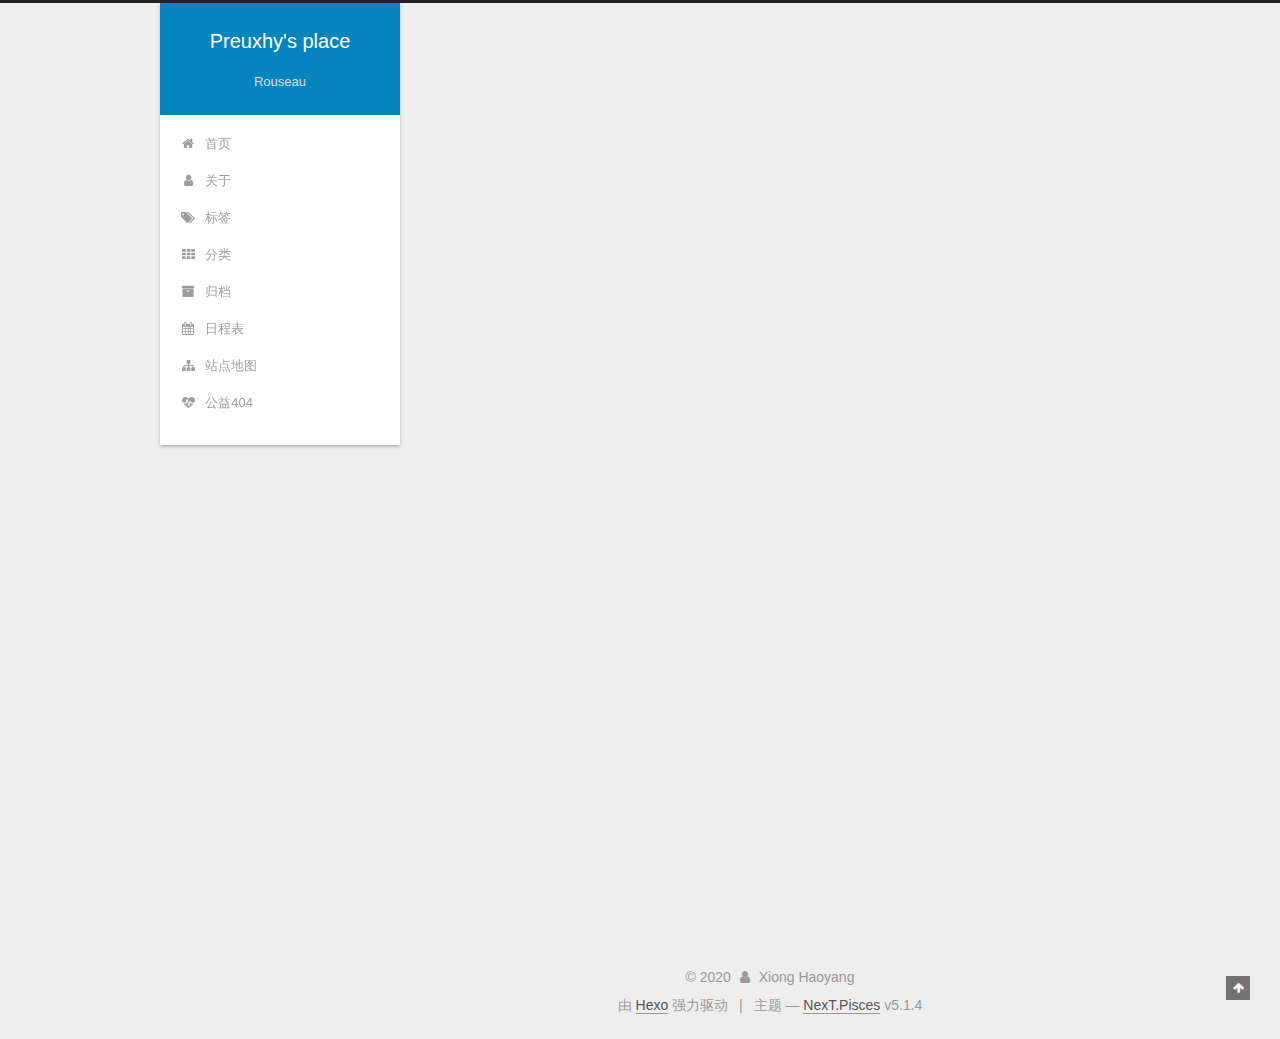
==== commit 3d4dfe33: "Site updated: 2020-04-28 17:58:15" ====
--- a/about/index.html
+++ b/about/index.html
@@ -5,7 +5,7 @@
   
 
 
-<html class="theme-next gemini use-motion" lang="zh-Hans">
+<html class="theme-next pisces use-motion" lang="zh-Hans">
 <head>
   <meta charset="UTF-8"/>
 <meta http-equiv="X-UA-Compatible" content="IE=edge" />
@@ -108,7 +108,7 @@
   var NexT = window.NexT || {};
   var CONFIG = {
     root: '/',
-    scheme: 'Gemini',
+    scheme: 'Pisces',
     version: '5.1.4',
     sidebar: {"position":"left","display":"post","offset":12,"b2t":false,"scrollpercent":false,"onmobile":false},
     fancybox: true,
@@ -479,7 +479,7 @@
 
 
 
-  <div class="theme-info">主题 &mdash; <a class="theme-link" target="_blank" href="https://github.com/iissnan/hexo-theme-next">NexT.Gemini</a> v5.1.4</div>
+  <div class="theme-info">主题 &mdash; <a class="theme-link" target="_blank" href="https://github.com/iissnan/hexo-theme-next">NexT.Pisces</a> v5.1.4</div>
 
 
 
--- a/css/main.css
+++ b/css/main.css
@@ -189,7 +189,7 @@
   font-size: 14px;
   line-height: 2;
   color: #555;
-  background: #fff;
+  background: #eee;
 }
 @media (max-width: 767px) {
   body {
@@ -445,7 +445,7 @@
 .header-inner {
   margin: 0 auto;
   padding: 100px 0 70px;
-  width: 700px;
+  width: calc(100% - 252px);
 }
 @media (min-width: 1600px) {
   .container .header-inner {
@@ -457,7 +457,7 @@
 }
 .main-inner {
   margin: 0 auto;
-  width: 700px;
+  width: calc(100% - 252px);
 }
 @media (min-width: 1600px) {
   .container .main-inner {
@@ -474,7 +474,7 @@
 .footer-inner {
   box-sizing: border-box;
   margin: 20px auto;
-  width: 700px;
+  width: calc(100% - 252px);
 }
 @media (min-width: 1600px) {
   .container .footer-inner {
@@ -653,8 +653,8 @@
 @media (min-width: 992px) {
   .full-image.full-image.full-image.full-image {
     max-width: none;
-    width: 110%;
-    margin: 25px -5%;
+    width: 118%;
+    margin: 0 -9%;
   }
 }
 .blockquote-center,
@@ -940,11 +940,11 @@
   display: inline-block;
   padding: 0 20px;
   font-size: 14px;
-  color: #fff;
-  background: #222;
-  border: 2px solid #222;
+  color: #555;
+  background: #fff;
+  border: 2px solid #555;
   text-decoration: none;
-  border-radius: 0;
+  border-radius: 2px;
   transition-property: background-color;
   transition-duration: 0.2s;
   transition-timing-function: ease-in-out;
@@ -953,8 +953,8 @@
 }
 .btn:hover {
   border-color: #222;
-  color: #222;
-  background: #fff;
+  color: #fff;
+  background: #222;
 }
 .btn +.btn {
   margin: 0 0 8px 8px;
@@ -1066,7 +1066,7 @@
   width: 24px;
   background: #222;
   font-size: 12px;
-  opacity: 1;
+  opacity: 0.6;
   color: #fff;
   cursor: pointer;
   text-align: center;
@@ -1087,7 +1087,7 @@
   }
 }
 .back-to-top.back-to-top-on {
-  bottom: 19px;
+  bottom: 30px;
 }
 .header {
   background: transparent;
@@ -1136,7 +1136,7 @@
 .site-subtitle {
   margin-top: 10px;
   font-size: 13px;
-  color: #999;
+  color: #ddd;
 }
 .use-motion .brand {
   opacity: 0;
@@ -1209,7 +1209,8 @@
   transition-timing-function: ease-in-out;
   transition-delay: 0s;
 }
-.menu .menu-item a:hover {
+.menu .menu-item a:hover,
+.menu-item-active a {
   border-bottom-color: #222;
 }
 .menu .menu-item .fa {
@@ -1738,20 +1739,20 @@
   display: block;
   margin: 0 auto;
   padding: 2px;
-  max-width: 96px;
+  max-width: 120px;
   height: auto;
-  border: 2px solid #333;
+  border: 1px solid #eee;
 }
 .site-author-name {
-  margin: 5px 0 0;
+  margin: 0;
   text-align: center;
-  color: #f5f5f5;
-  font-weight: normal;
+  color: #222;
+  font-weight: 600;
 }
 .site-description {
-  margin-top: 5px;
+  margin-top: 0;
   text-align: center;
-  font-size: 14px;
+  font-size: 13px;
   color: #999;
 }
 .site-state {
@@ -1763,7 +1764,7 @@
 .site-state-item {
   display: inline-block;
   padding: 0 15px;
-  border-left: 1px solid #333;
+  border-left: 1px solid #eee;
 }
 .site-state-item:first-child {
   border-left: none;
@@ -1776,11 +1777,11 @@
   text-align: center;
   color: inherit;
   font-weight: 600;
-  font-size: 18px;
+  font-size: 16px;
 }
 .site-state-item-name {
   font-size: 13px;
-  color: inherit;
+  color: #999;
 }
 .feed-link {
   margin-top: 20px;
@@ -1822,7 +1823,7 @@
   width: 4px;
   height: 4px;
   border-radius: 50%;
-  background: #52ff86;
+  background: #0f8750;
 }
 .links-of-blogroll {
   font-size: 13px;
@@ -1860,7 +1861,7 @@
   color: #555;
 }
 .sidebar-nav li:hover {
-  color: #f5f5f5;
+  color: #fc6423;
 }
 .page-post-detail .sidebar-nav-toc {
   padding: 0 5px;
@@ -1869,11 +1870,11 @@
   margin-left: 10px;
 }
 .sidebar-nav .sidebar-nav-active {
-  color: #87daff;
-  border-bottom-color: #87daff;
+  color: #fc6423;
+  border-bottom-color: #fc6423;
 }
 .sidebar-nav .sidebar-nav-active:hover {
-  color: #87daff;
+  color: #fc6423;
 }
 .sidebar-panel {
   display: none;
@@ -1906,12 +1907,12 @@
   transition-timing-function: ease-in-out;
   transition-delay: 0s;
   transition-property: all;
-  color: #999;
-  border-bottom-color: #555;
+  color: #666;
+  border-bottom-color: #ccc;
 }
 .post-toc ol a:hover {
-  color: #ccc;
-  border-bottom-color: #ccc;
+  color: #000;
+  border-bottom-color: #000;
 }
 .post-toc .nav-item {
   overflow: hidden;
@@ -1933,14 +1934,14 @@
   display: block;
 }
 .post-toc .nav .active > a {
-  color: #87daff;
-  border-bottom-color: #87daff;
+  color: #fc6423;
+  border-bottom-color: #fc6423;
 }
 .post-toc .nav .active-current > a {
-  color: #87daff;
+  color: #fc6423;
 }
 .post-toc .nav .active-current > a:hover {
-  color: #87daff;
+  color: #fc6423;
 }
 .footer {
   font-size: 14px;
@@ -2580,83 +2581,546 @@
   }
 }
 .page-post-detail .sidebar-toggle-line {
-  background: #87daff;
+  background: #fc6423;
 }
 .page-post-detail .comments {
   overflow: hidden;
 }
-@media (max-width: 767px) {
-  .header-inner,
-  .container .main-inner,
+.header {
+  position: relative;
+  margin: 0 auto;
+  width: 75%;
+}
+@media (min-width: 768px) and (max-width: 991px) {
+  .header {
+    width: auto;
+  }
+}
+@media (max-width: 767px) {
+  .header {
+    width: auto;
+  }
+}
+.header-inner {
+  position: absolute;
+  top: 0;
+  overflow: hidden;
+  padding: 0;
+  width: 240px;
+  background: #fff;
+  box-shadow: 0 2px 2px 0 rgba(0,0,0,0.12), 0 3px 1px -2px rgba(0,0,0,0.06), 0 1px 5px 0 rgba(0,0,0,0.12);
+  border-radius: initial;
+}
+@media (min-width: 1600px) {
+  .container .header-inner {
+    width: 240px;
+  }
+}
+@media (min-width: 768px) and (max-width: 991px) {
+  .header-inner {
+    position: relative;
+    width: auto;
+    border-radius: initial;
+  }
+}
+@media (max-width: 767px) {
+  .header-inner {
+    position: relative;
+    width: auto;
+    border-radius: initial;
+  }
+}
+.main:before,
+.main:after {
+  content: " ";
+  display: table;
+}
+.main:after {
+  clear: both;
+}
+@media (min-width: 768px) and (max-width: 991px) {
+  .main {
+    padding-bottom: 100px;
+  }
+}
+@media (max-width: 767px) {
+  .main {
+    padding-bottom: 100px;
+  }
+}
+.container .main-inner {
+  width: 75%;
+}
+@media (min-width: 768px) and (max-width: 991px) {
+  .container .main-inner {
+    width: auto;
+  }
+}
+@media (max-width: 767px) {
+  .container .main-inner {
+    width: auto;
+  }
+}
+.content-wrap {
+  float: right;
+  box-sizing: border-box;
+  padding: 40px;
+  width: calc(100% - 252px);
+  background: #fff;
+  min-height: 700px;
+  box-shadow: 0 2px 2px 0 rgba(0,0,0,0.12), 0 3px 1px -2px rgba(0,0,0,0.06), 0 1px 5px 0 rgba(0,0,0,0.12);
+  border-radius: initial;
+}
+@media (min-width: 768px) and (max-width: 991px) {
+  .content-wrap {
+    width: 100%;
+    padding: 20px;
+    border-radius: initial;
+  }
+}
+@media (max-width: 767px) {
+  .content-wrap {
+    width: 100%;
+    padding: 20px;
+    min-height: auto;
+    border-radius: initial;
+  }
+}
+.sidebar {
+  position: static;
+  float: left;
+  margin-top: 300px;
+  width: 240px;
+  background: #eee;
+  box-shadow: none;
+}
+@media (min-width: 768px) and (max-width: 991px) {
+  .sidebar {
+    display: none;
+  }
+}
+@media (max-width: 767px) {
+  .sidebar {
+    display: none;
+  }
+}
+.sidebar-toggle {
+  display: none;
+}
+.footer-inner {
+  width: 75%;
+  padding-left: 260px;
+}
+@media (min-width: 768px) and (max-width: 991px) {
   .footer-inner {
     width: auto;
-  }
-}
-embed {
-  display: block;
-  margin: 0px auto 25px auto;
-}
-.custom-logo .site-meta-headline {
-  text-align: center;
-}
-.custom-logo .brand {
+    padding-left: 0 !important;
+    padding-right: 0 !important;
+  }
+}
+@media (max-width: 767px) {
+  .footer-inner {
+    width: auto;
+    padding-left: 0 !important;
+    padding-right: 0 !important;
+  }
+}
+.sidebar-position-right .header-inner {
+  right: 0;
+}
+.sidebar-position-right .content-wrap {
+  float: left;
+}
+.sidebar-position-right .sidebar {
+  float: right;
+}
+.sidebar-position-right .footer-inner {
+  padding-left: 0;
+  padding-right: 260px;
+}
+.site-brand-wrapper {
+  position: relative;
+}
+.site-meta {
+  padding: 20px 0;
+  color: #fff;
+  background: #222;
+}
+@media (min-width: 768px) and (max-width: 991px) {
+  .site-meta {
+    box-shadow: 0 0 16px rgba(0,0,0,0.5);
+  }
+}
+@media (max-width: 767px) {
+  .site-meta {
+    box-shadow: 0 0 16px rgba(0,0,0,0.5);
+  }
+}
+.brand {
+  padding: 0;
   background: none;
 }
-.custom-logo .site-title {
-  margin: 10px auto 0;
-  font-size: 24px;
-  color: #222;
-}
-.custom-logo .site-title a {
-  border: none;
-}
-.custom-logo-image {
-  margin: 0 auto;
-  padding: 5px;
-  max-width: 150px;
-  background: #fff;
-}
-@media (max-width: 767px) {
-  .site-nav {
-    position: absolute;
-    left: 0;
-    top: 52px;
-    margin: 0;
-    width: 100%;
-    padding: 0;
-    background: #fff;
-    border-bottom: 1px solid #ddd;
-    z-index: 1030;
-  }
-}
-@media (max-width: 767px) {
-  .menu {
-    text-align: left;
-  }
-}
-@media (max-width: 767px) {
-  .menu .menu-item {
-    display: block;
-    margin: 0 10px;
-    vertical-align: top;
-  }
-}
-@media (max-width: 767px) {
-  .menu .menu-item br {
-    display: none;
-  }
-}
-@media (max-width: 767px) {
-  .menu .menu-item a {
-    padding: 5px 10px;
-  }
-}
-.menu .menu-item .fa {
-  margin-right: 0;
+.brand:hover {
+  color: #fff;
+}
+.site-subtitle {
+  margin: 10px 10px 0;
+  font-weight: initial;
 }
 .site-search form {
   display: none;
 }
+.site-nav {
+  border-top: none;
+}
+@media (min-width: 768px) and (max-width: 991px) {
+  .site-nav {
+    display: none !important;
+  }
+}
+@media (min-width: 768px) and (max-width: 991px) {
+  .site-nav-on {
+    display: block !important;
+  }
+}
+.menu .menu-item {
+  display: block;
+  margin: 0;
+}
+.menu .menu-item a {
+  position: relative;
+  box-sizing: border-box;
+  padding: 5px 20px;
+  text-align: left;
+  line-height: inherit;
+  transition-property: background-color;
+  transition-duration: 0.2s;
+  transition-timing-function: ease-in-out;
+  transition-delay: 0s;
+}
+.menu .menu-item a:hover,
+.menu-item-active a {
+  background: #f9f9f9;
+  border-bottom-color: #fff;
+}
+.menu .menu-item br {
+  display: none;
+}
+.menu-item-active a:after {
+  content: " ";
+  position: absolute;
+  top: 50%;
+  margin-top: -3px;
+  right: 15px;
+  width: 6px;
+  height: 6px;
+  border-radius: 50%;
+  background-color: #bbb;
+}
+.btn-bar {
+  background-color: #fff;
+}
+.site-nav-toggle {
+  left: 20px;
+  top: 50%;
+  -webkit-transform: translateY(-50%);
+  -webkit-transform: translateY(-50%);
+  -moz-transform: translateY(-50%);
+  -ms-transform: translateY(-50%);
+  -o-transform: translateY(-50%);
+  transform: translateY(-50%);
+}
+@media (min-width: 768px) and (max-width: 991px) {
+  .site-nav-toggle {
+    display: block;
+  }
+}
+.use-motion .sidebar .motion-element {
+  opacity: 1;
+}
+.sidebar {
+  margin-left: -100%;
+  right: auto;
+  bottom: auto;
+  -webkit-transform: none;
+}
+.sidebar-inner {
+  box-sizing: border-box;
+  width: 240px;
+  color: #555;
+  background: #fff;
+  box-shadow: 0 2px 2px 0 rgba(0,0,0,0.12), 0 3px 1px -2px rgba(0,0,0,0.06), 0 1px 5px 0 rgba(0,0,0,0.12), 0 -1px 0.5px 0 rgba(0,0,0,0.09);
+  border-radius: initial;
+  opacity: 0;
+}
+.sidebar-inner.affix {
+  position: fixed;
+  top: 12px;
+}
+.sidebar-inner.affix-bottom {
+  position: absolute;
+}
+.site-overview {
+  text-align: left;
+}
+.site-author:before,
+.site-author:after {
+  content: " ";
+  display: table;
+}
+.site-author:after {
+  clear: both;
+}
+.sidebar a {
+  color: #555;
+}
+.sidebar a:hover {
+  color: #222;
+}
+.site-state-item {
+  padding: 0 10px;
+}
+.links-of-author-item a:before {
+  display: none;
+}
+.links-of-author-item a {
+  border-bottom: none;
+  text-decoration: underline;
+}
+.feed-link {
+  border-top: 1px dotted #ccc;
+  border-bottom: 1px dotted #ccc;
+  text-align: center;
+}
+.feed-link a {
+  display: block;
+  color: #fc6423;
+  border: none;
+}
+.feed-link a:hover {
+  background: none;
+  color: #e34603;
+}
+.feed-link a:hover i {
+  color: #e34603;
+}
+.links-of-author {
+  display: flex;
+  flex-wrap: wrap;
+  justify-content: center;
+}
+.links-of-author-item {
+  margin: 5px 0 0;
+  width: 50%;
+}
+.links-of-author-item a {
+  max-width: 216px;
+  box-sizing: border-box;
+  display: inline-block;
+  margin-right: 0;
+  margin-bottom: 0;
+  padding: 0 5px;
+  overflow: hidden;
+  white-space: nowrap;
+  text-overflow: ellipsis;
+}
+.links-of-author-item a {
+  display: block;
+  text-decoration: none;
+}
+.links-of-author-item a:hover {
+  border-radius: 4px;
+  background: #eee;
+}
+.links-of-author-item .fa {
+  margin-right: 2px;
+  font-size: 16px;
+}
+.links-of-author-item .fa-globe {
+  font-size: 15px;
+}
+.links-of-blogroll {
+  text-align: center;
+  margin-top: 20px;
+  padding: 3px 0 0;
+  border-top: 1px dotted #ccc;
+}
+.links-of-blogroll-title {
+  margin-top: 0;
+}
+.links-of-blogroll-item {
+  padding: 0;
+}
+.links-of-blogroll-inline:before,
+.links-of-blogroll-inline:after {
+  content: " ";
+  display: table;
+}
+.links-of-blogroll-inline:after {
+  clear: both;
+}
 .links-of-blogroll-inline .links-of-blogroll-item {
-  display: inline-block;
-}
+  margin: 5px 0 0;
+  width: 50%;
+  display: inline-block;
+  width: unset;
+}
+.links-of-blogroll-inline .links-of-blogroll-item a {
+  max-width: 216px;
+  box-sizing: border-box;
+  display: inline-block;
+  margin-right: 0;
+  margin-bottom: 0;
+  padding: 0 5px;
+  overflow: hidden;
+  white-space: nowrap;
+  text-overflow: ellipsis;
+}
+.content-wrap {
+  padding: initial;
+  background: initial;
+  box-shadow: initial;
+  border-radius: initial;
+}
+.post-block {
+  padding: 40px;
+  background: #fff;
+  box-shadow: 0 2px 2px 0 rgba(0,0,0,0.12), 0 3px 1px -2px rgba(0,0,0,0.06), 0 1px 5px 0 rgba(0,0,0,0.12);
+  border-radius: initial;
+}
+#posts > article + article .post-block {
+  margin-top: 12px;
+  box-shadow: 0 2px 2px 0 rgba(0,0,0,0.12), 0 3px 1px -2px rgba(0,0,0,0.06), 0 1px 5px 0 rgba(0,0,0,0.12), 0 -1px 0.5px 0 rgba(0,0,0,0.09);
+  border-radius: initial;
+}
+.comments {
+  padding: 40px;
+  margin: initial;
+  margin-top: 12px;
+  background: #fff;
+  box-shadow: 0 2px 2px 0 rgba(0,0,0,0.12), 0 3px 1px -2px rgba(0,0,0,0.06), 0 1px 5px 0 rgba(0,0,0,0.12), 0 -1px 0.5px 0 rgba(0,0,0,0.09);
+  border-radius: initial;
+}
+.posts-expand {
+  padding-top: initial;
+}
+.post-nav-divider {
+  width: 4%;
+}
+.post-nav-item {
+  width: 48%;
+}
+.post-eof,
+.post-spread {
+  display: none !important;
+}
+.pagination {
+  margin: 12px 0 0;
+  border-top: initial;
+  background: #fff;
+  box-shadow: 0 2px 2px 0 rgba(0,0,0,0.12), 0 3px 1px -2px rgba(0,0,0,0.06), 0 1px 5px 0 rgba(0,0,0,0.12), 0 -1px 0.5px 0 rgba(0,0,0,0.09);
+  border-radius: initial;
+  padding: 10px 0 10px;
+}
+.pagination .prev,
+.pagination .next,
+.pagination .page-number {
+  margin-bottom: initial;
+  top: initial;
+}
+.main {
+  padding-bottom: initial;
+}
+.footer {
+  bottom: auto;
+}
+.post-header h1,
+.post-header h2 {
+  margin: initial;
+}
+.posts-expand .post-title-link {
+  line-height: inherit;
+}
+.posts-expand .post-title {
+  font-size: 1.7em;
+}
+.post-body h1 {
+  font-size: 1.6em;
+  border-bottom: 1px solid #eee;
+}
+.post-body h2 {
+  font-size: 1.45em;
+  border-bottom: 1px solid #eee;
+}
+.post-body h3 {
+  font-size: 1.3em;
+  border-bottom: 1px dotted #eee;
+}
+.post-body h4 {
+  font-size: 1.2em;
+}
+.post-body h5 {
+  font-size: 1.07em;
+}
+.post-body h6 {
+  font-size: 1.03em;
+}
+@media (min-width: 768px) and (max-width: 991px) {
+  .content-wrap {
+    padding: 10px;
+  }
+  .posts-expand {
+    margin: initial;
+  }
+  .posts-expand .post-button {
+    margin-top: 20px;
+  }
+  .post-block {
+    padding: 20px;
+    box-shadow: 0 2px 2px 0 rgba(0,0,0,0.12), 0 3px 1px -2px rgba(0,0,0,0.06), 0 1px 5px 0 rgba(0,0,0,0.12), 0 -1px 0.5px 0 rgba(0,0,0,0.09);
+    border-radius: initial;
+  }
+  #posts > article + article .post-block {
+    margin-top: 10px;
+  }
+  .comments {
+    margin-top: 10px;
+    padding: 10px 20px;
+  }
+  .pagination {
+    margin: 10px 0 0;
+  }
+}
+@media (max-width: 767px) {
+  .content-wrap {
+    padding: 8px;
+  }
+  .posts-expand {
+    margin: initial;
+  }
+  .posts-expand .post-button {
+    margin-top: 12px;
+  }
+  .posts-expand img {
+    padding: initial !important;
+  }
+  .post-block {
+    padding: 12px;
+    min-height: auto;
+    box-shadow: 0 2px 2px 0 rgba(0,0,0,0.12), 0 3px 1px -2px rgba(0,0,0,0.06), 0 1px 5px 0 rgba(0,0,0,0.12), 0 -1px 0.5px 0 rgba(0,0,0,0.09);
+    border-radius: initial;
+  }
+  #posts > article + article .post-block {
+    margin-top: 8px;
+  }
+  .comments {
+    margin-top: 8px;
+    padding: 0 12px;
+  }
+  .pagination {
+    margin: 8px 0 0;
+  }
+}
+.site-meta {
+  background: #0684bd;
+}
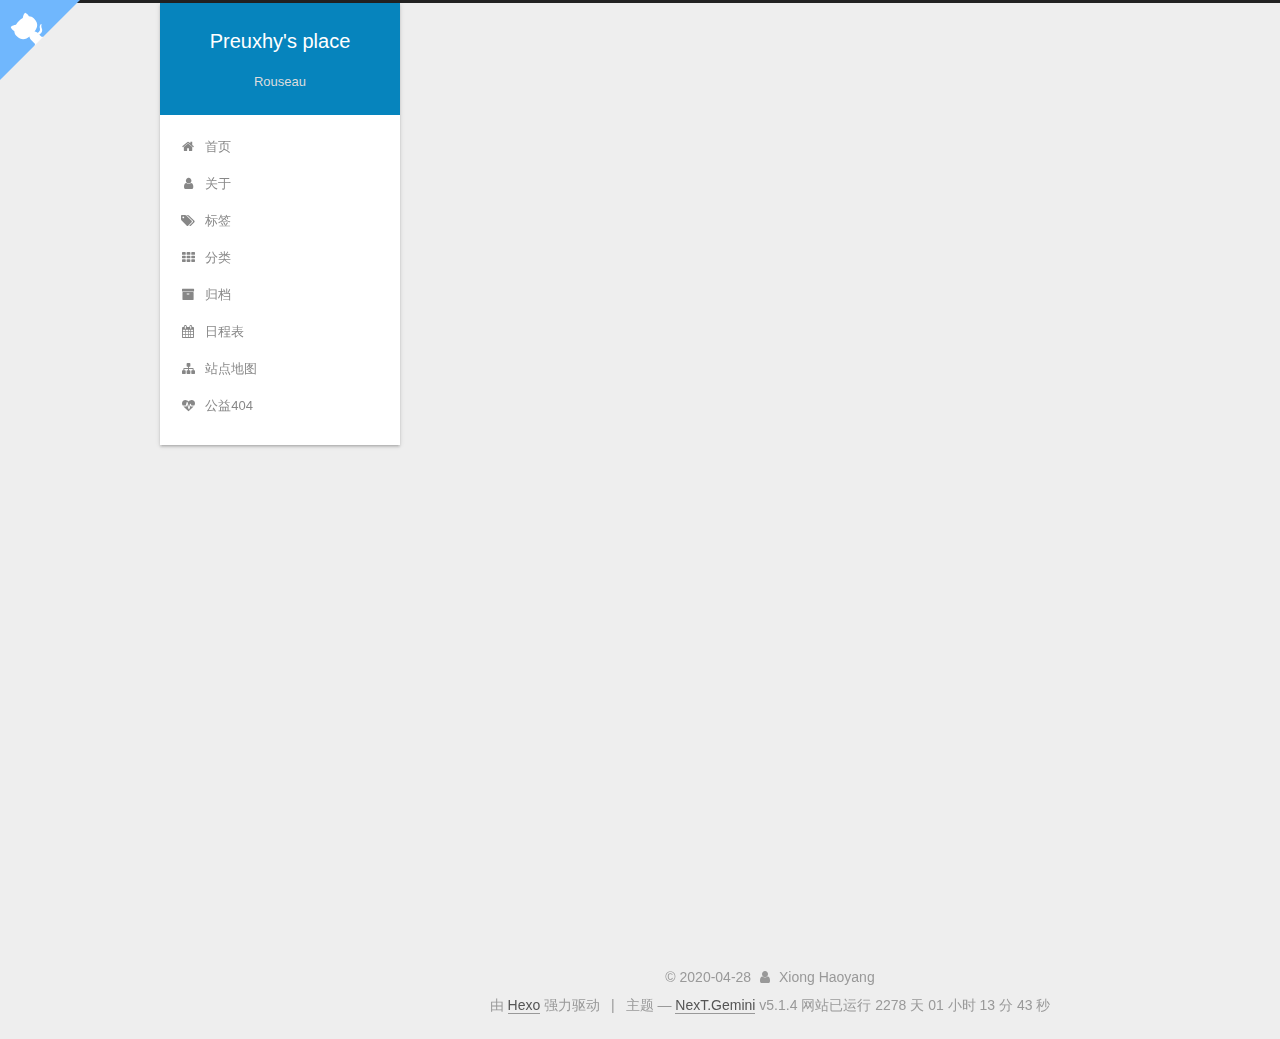
==== commit 159d37a5: "Site updated: 2020-04-28 19:18:39" ====
--- a/about/index.html
+++ b/about/index.html
@@ -5,7 +5,7 @@
   
 
 
-<html class="theme-next pisces use-motion" lang="zh-Hans">
+<html class="theme-next gemini use-motion" lang="zh-Hans">
 <head>
   <meta charset="UTF-8"/>
 <meta http-equiv="X-UA-Compatible" content="IE=edge" />
@@ -13,6 +13,13 @@
 <meta name="theme-color" content="#222">
 
 
+
+  
+  
+    
+    
+  <script src="/lib/pace/pace.min.js?v=1.0.2"></script>
+  <link href="/lib/pace/pace-theme-center-circle.min.css?v=1.0.2" rel="stylesheet">
 
 
 
@@ -108,9 +115,9 @@
   var NexT = window.NexT || {};
   var CONFIG = {
     root: '/',
-    scheme: 'Pisces',
+    scheme: 'Gemini',
     version: '5.1.4',
-    sidebar: {"position":"left","display":"post","offset":12,"b2t":false,"scrollpercent":false,"onmobile":false},
+    sidebar: {"position":"left","display":"post","offset":12,"b2t":true,"scrollpercent":true,"onmobile":false},
     fancybox: true,
     tabs: true,
     motion: {"enable":true,"async":false,"transition":{"post_block":"fadeIn","post_header":"slideDownIn","post_body":"slideDownIn","coll_header":"slideLeftIn","sidebar":"slideUpIn"}},
@@ -157,6 +164,8 @@
 
   <div class="container sidebar-position-left page-post-detail">
     <div class="headband"></div>
+    
+    <a href="https://github.com/xhyucass/xhyucass.github.io" target="_blank" rel="noopener" class="github-corner" aria-label="View source on GitHub"><svg width="80" height="80" viewBox="0 0 250 250" style="fill:#70B7FD; color:#fff; position: absolute; top: 0; border: 0; left: 0; transform: scale(-1, 1);" aria-hidden="true"><path d="M0,0 L115,115 L130,115 L142,142 L250,250 L250,0 Z"></path><path d="M128.3,109.0 C113.8,99.7 119.0,89.6 119.0,89.6 C122.0,82.7 120.5,78.6 120.5,78.6 C119.2,72.0 123.4,76.3 123.4,76.3 C127.3,80.9 125.5,87.3 125.5,87.3 C122.9,97.6 130.6,101.9 134.4,103.2" fill="currentColor" style="transform-origin: 130px 106px;" class="octo-arm"></path><path d="M115.0,115.0 C114.9,115.1 118.7,116.5 119.8,115.4 L133.7,101.6 C136.9,99.2 139.9,98.4 142.2,98.6 C133.8,88.0 127.5,74.4 143.8,58.0 C148.5,53.4 154.0,51.2 159.7,51.0 C160.3,49.4 163.2,43.6 171.4,40.1 C171.4,40.1 176.1,42.5 178.8,56.2 C183.1,58.6 187.2,61.8 190.9,65.4 C194.5,69.0 197.7,73.2 200.1,77.6 C213.8,80.2 216.3,84.9 216.3,84.9 C212.7,93.1 206.9,96.0 205.4,96.6 C205.1,102.4 203.0,107.8 198.3,112.5 C181.9,128.9 168.3,122.5 157.7,114.1 C157.9,116.9 156.7,120.9 152.7,124.9 L141.0,136.5 C139.8,137.7 141.6,141.9 141.8,141.8 Z" fill="currentColor" class="octo-body"></path></svg></a><style>.github-corner:hover .octo-arm{animation:octocat-wave 560ms ease-in-out}@keyframes octocat-wave{0%,100%{transform:rotate(0)}20%,60%{transform:rotate(-25deg)}40%,80%{transform:rotate(10deg)}}@media (max-width:500px){.github-corner:hover .octo-arm{animation:none}.github-corner .octo-arm{animation:octocat-wave 560ms ease-in-out}}</style>
 
     <header id="header" class="header" itemscope itemtype="http://schema.org/WPHeader">
       <div class="header-inner"><div class="site-brand-wrapper">
@@ -450,6 +459,13 @@
       
 
       
+        <div class="back-to-top">
+          <i class="fa fa-arrow-up"></i>
+          
+            <span id="scrollpercent"><span>0</span>%</span>
+          
+        </div>
+      
 
     </div>
   </aside>
@@ -461,7 +477,7 @@
 
     <footer id="footer" class="footer">
       <div class="footer-inner">
-        <div class="copyright">&copy; <span itemprop="copyrightYear">2020</span>
+        <div class="copyright">&copy; <span itemprop="copyrightYear">2020-04-28</span>
   <span class="with-love">
     <i class="fa fa-user"></i>
   </span>
@@ -479,11 +495,28 @@
 
 
 
-  <div class="theme-info">主题 &mdash; <a class="theme-link" target="_blank" href="https://github.com/iissnan/hexo-theme-next">NexT.Pisces</a> v5.1.4</div>
-
-
-
-
+  <div class="theme-info">主题 &mdash; <a class="theme-link" target="_blank" href="https://github.com/iissnan/hexo-theme-next">NexT.Gemini</a> v5.1.4</div>
+
+
+
+<!-- 在网页底部添加网站运行时间 -->
+<span id="timeDate">载入天数...</span><span id="times">载入时分秒...</span>
+<script>
+    var now = new Date();
+    function createtime() {
+        var grt= new Date("04/28/2020 00:00:00");//此处修改你的建站时间或者网站上线时间
+        now.setTime(now.getTime()+250);
+        days = (now - grt ) / 1000 / 60 / 60 / 24; dnum = Math.floor(days);
+        hours = (now - grt ) / 1000 / 60 / 60 - (24 * dnum); hnum = Math.floor(hours);
+        if(String(hnum).length ==1 ){hnum = "0" + hnum;} minutes = (now - grt ) / 1000 /60 - (24 * 60 * dnum) - (60 * hnum);
+        mnum = Math.floor(minutes); if(String(mnum).length ==1 ){mnum = "0" + mnum;}
+        seconds = (now - grt ) / 1000 - (24 * 60 * 60 * dnum) - (60 * 60 * hnum) - (60 * mnum);
+        snum = Math.round(seconds); if(String(snum).length ==1 ){snum = "0" + snum;}
+        document.getElementById("timeDate").innerHTML = "网站已运行 "+dnum+" 天 ";
+        document.getElementById("times").innerHTML = hnum + " 小时 " + mnum + " 分 " + snum + " 秒";
+    }
+setInterval("createtime()",250);
+</script>
         
 
 
@@ -496,11 +529,6 @@
       </div>
     </footer>
 
-    
-      <div class="back-to-top">
-        <i class="fa fa-arrow-up"></i>
-        
-      </div>
     
 
     
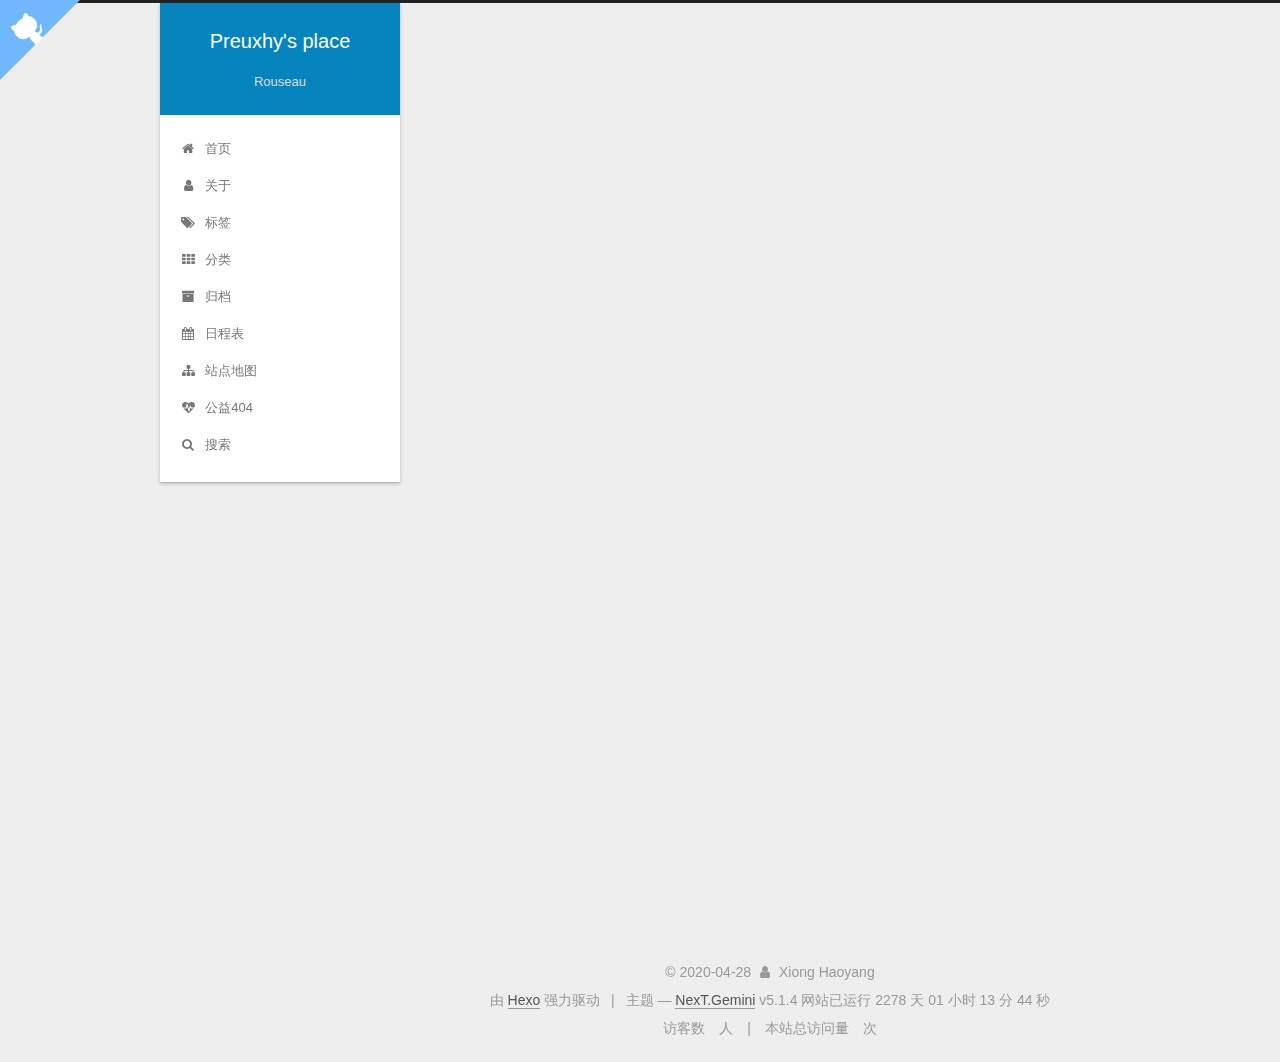
==== commit 377a7cd3: "Site updated: 2020-04-28 20:30:16" ====
--- a/about/index.html
+++ b/about/index.html
@@ -281,9 +281,43 @@
       
 
       
+        <li class="menu-item menu-item-search">
+          
+            <a href="javascript:;" class="popup-trigger">
+          
+            
+              <i class="menu-item-icon fa fa-search fa-fw"></i> <br />
+            
+            搜索
+          </a>
+        </li>
+      
     </ul>
   
 
+  
+    <div class="site-search">
+      
+  <div class="popup search-popup local-search-popup">
+  <div class="local-search-header clearfix">
+    <span class="search-icon">
+      <i class="fa fa-search"></i>
+    </span>
+    <span class="popup-btn-close">
+      <i class="fa fa-times-circle"></i>
+    </span>
+    <div class="local-search-input-wrapper">
+      <input autocomplete="off"
+             placeholder="搜索..." spellcheck="false"
+             type="text" id="local-search-input">
+    </div>
+  </div>
+  <div id="local-search-result"></div>
+</div>
+
+
+
+    </div>
   
 </nav>
 
@@ -370,15 +404,6 @@
 
           <nav class="site-state motion-element">
 
-            
-              <div class="site-state-item site-state-posts">
-              
-                <a href="/archives/%20%7C%7C%20archive">
-              
-                  <span class="site-state-item-count">2</span>
-                  <span class="site-state-item-name">日志</span>
-                </a>
-              </div>
             
 
             
@@ -518,6 +543,28 @@
 setInterval("createtime()",250);
 </script>
         
+<div class="busuanzi-count">
+  <script async src="https://busuanzi.ibruce.info/
+
+  busuanzi/2.3/busuanzi.pure.mini.js"></script>
+
+  
+    <span class="site-uv">
+      访客数
+      <span class="busuanzi-value" id="busuanzi_value_site_uv"></span>
+      人
+    </span>
+  
+
+  
+    <span class="site-pv">
+      本站总访问量
+      <span class="busuanzi-value" id="busuanzi_value_site_pv"></span>
+      次
+    </span>
+  
+</div>
+
 
 
 
@@ -662,20 +709,339 @@
 
   
 
-
-
-
-
-  
-
-  
-
-  
-
-  
-  
-
-  
+  <script type="text/javascript">
+    // Popup Window;
+    var isfetched = false;
+    var isXml = true;
+    // Search DB path;
+    var search_path = "search.xml";
+    if (search_path.length === 0) {
+      search_path = "search.xml";
+    } else if (/json$/i.test(search_path)) {
+      isXml = false;
+    }
+    var path = "/" + search_path;
+    // monitor main search box;
+
+    var onPopupClose = function (e) {
+      $('.popup').hide();
+      $('#local-search-input').val('');
+      $('.search-result-list').remove();
+      $('#no-result').remove();
+      $(".local-search-pop-overlay").remove();
+      $('body').css('overflow', '');
+    }
+
+    function proceedsearch() {
+      $("body")
+        .append('<div class="search-popup-overlay local-search-pop-overlay"></div>')
+        .css('overflow', 'hidden');
+      $('.search-popup-overlay').click(onPopupClose);
+      $('.popup').toggle();
+      var $localSearchInput = $('#local-search-input');
+      $localSearchInput.attr("autocapitalize", "none");
+      $localSearchInput.attr("autocorrect", "off");
+      $localSearchInput.focus();
+    }
+
+    // search function;
+    var searchFunc = function(path, search_id, content_id) {
+      'use strict';
+
+      // start loading animation
+      $("body")
+        .append('<div class="search-popup-overlay local-search-pop-overlay">' +
+          '<div id="search-loading-icon">' +
+          '<i class="fa fa-spinner fa-pulse fa-5x fa-fw"></i>' +
+          '</div>' +
+          '</div>')
+        .css('overflow', 'hidden');
+      $("#search-loading-icon").css('margin', '20% auto 0 auto').css('text-align', 'center');
+
+      $.ajax({
+        url: path,
+        dataType: isXml ? "xml" : "json",
+        async: true,
+        success: function(res) {
+          // get the contents from search data
+          isfetched = true;
+          $('.popup').detach().appendTo('.header-inner');
+          var datas = isXml ? $("entry", res).map(function() {
+            return {
+              title: $("title", this).text(),
+              content: $("content",this).text(),
+              url: $("url" , this).text()
+            };
+          }).get() : res;
+          var input = document.getElementById(search_id);
+          var resultContent = document.getElementById(content_id);
+          var inputEventFunction = function() {
+            var searchText = input.value.trim().toLowerCase();
+            var keywords = searchText.split(/[\s\-]+/);
+            if (keywords.length > 1) {
+              keywords.push(searchText);
+            }
+            var resultItems = [];
+            if (searchText.length > 0) {
+              // perform local searching
+              datas.forEach(function(data) {
+                var isMatch = false;
+                var hitCount = 0;
+                var searchTextCount = 0;
+                var title = data.title.trim();
+                var titleInLowerCase = title.toLowerCase();
+                var content = data.content.trim().replace(/<[^>]+>/g,"");
+                var contentInLowerCase = content.toLowerCase();
+                var articleUrl = decodeURIComponent(data.url);
+                var indexOfTitle = [];
+                var indexOfContent = [];
+                // only match articles with not empty titles
+                if(title != '') {
+                  keywords.forEach(function(keyword) {
+                    function getIndexByWord(word, text, caseSensitive) {
+                      var wordLen = word.length;
+                      if (wordLen === 0) {
+                        return [];
+                      }
+                      var startPosition = 0, position = [], index = [];
+                      if (!caseSensitive) {
+                        text = text.toLowerCase();
+                        word = word.toLowerCase();
+                      }
+                      while ((position = text.indexOf(word, startPosition)) > -1) {
+                        index.push({position: position, word: word});
+                        startPosition = position + wordLen;
+                      }
+                      return index;
+                    }
+
+                    indexOfTitle = indexOfTitle.concat(getIndexByWord(keyword, titleInLowerCase, false));
+                    indexOfContent = indexOfContent.concat(getIndexByWord(keyword, contentInLowerCase, false));
+                  });
+                  if (indexOfTitle.length > 0 || indexOfContent.length > 0) {
+                    isMatch = true;
+                    hitCount = indexOfTitle.length + indexOfContent.length;
+                  }
+                }
+
+                // show search results
+
+                if (isMatch) {
+                  // sort index by position of keyword
+
+                  [indexOfTitle, indexOfContent].forEach(function (index) {
+                    index.sort(function (itemLeft, itemRight) {
+                      if (itemRight.position !== itemLeft.position) {
+                        return itemRight.position - itemLeft.position;
+                      } else {
+                        return itemLeft.word.length - itemRight.word.length;
+                      }
+                    });
+                  });
+
+                  // merge hits into slices
+
+                  function mergeIntoSlice(text, start, end, index) {
+                    var item = index[index.length - 1];
+                    var position = item.position;
+                    var word = item.word;
+                    var hits = [];
+                    var searchTextCountInSlice = 0;
+                    while (position + word.length <= end && index.length != 0) {
+                      if (word === searchText) {
+                        searchTextCountInSlice++;
+                      }
+                      hits.push({position: position, length: word.length});
+                      var wordEnd = position + word.length;
+
+                      // move to next position of hit
+
+                      index.pop();
+                      while (index.length != 0) {
+                        item = index[index.length - 1];
+                        position = item.position;
+                        word = item.word;
+                        if (wordEnd > position) {
+                          index.pop();
+                        } else {
+                          break;
+                        }
+                      }
+                    }
+                    searchTextCount += searchTextCountInSlice;
+                    return {
+                      hits: hits,
+                      start: start,
+                      end: end,
+                      searchTextCount: searchTextCountInSlice
+                    };
+                  }
+
+                  var slicesOfTitle = [];
+                  if (indexOfTitle.length != 0) {
+                    slicesOfTitle.push(mergeIntoSlice(title, 0, title.length, indexOfTitle));
+                  }
+
+                  var slicesOfContent = [];
+                  while (indexOfContent.length != 0) {
+                    var item = indexOfContent[indexOfContent.length - 1];
+                    var position = item.position;
+                    var word = item.word;
+                    // cut out 100 characters
+                    var start = position - 20;
+                    var end = position + 80;
+                    if(start < 0){
+                      start = 0;
+                    }
+                    if (end < position + word.length) {
+                      end = position + word.length;
+                    }
+                    if(end > content.length){
+                      end = content.length;
+                    }
+                    slicesOfContent.push(mergeIntoSlice(content, start, end, indexOfContent));
+                  }
+
+                  // sort slices in content by search text's count and hits' count
+
+                  slicesOfContent.sort(function (sliceLeft, sliceRight) {
+                    if (sliceLeft.searchTextCount !== sliceRight.searchTextCount) {
+                      return sliceRight.searchTextCount - sliceLeft.searchTextCount;
+                    } else if (sliceLeft.hits.length !== sliceRight.hits.length) {
+                      return sliceRight.hits.length - sliceLeft.hits.length;
+                    } else {
+                      return sliceLeft.start - sliceRight.start;
+                    }
+                  });
+
+                  // select top N slices in content
+
+                  var upperBound = parseInt('1');
+                  if (upperBound >= 0) {
+                    slicesOfContent = slicesOfContent.slice(0, upperBound);
+                  }
+
+                  // highlight title and content
+
+                  function highlightKeyword(text, slice) {
+                    var result = '';
+                    var prevEnd = slice.start;
+                    slice.hits.forEach(function (hit) {
+                      result += text.substring(prevEnd, hit.position);
+                      var end = hit.position + hit.length;
+                      result += '<b class="search-keyword">' + text.substring(hit.position, end) + '</b>';
+                      prevEnd = end;
+                    });
+                    result += text.substring(prevEnd, slice.end);
+                    return result;
+                  }
+
+                  var resultItem = '';
+
+                  if (slicesOfTitle.length != 0) {
+                    resultItem += "<li><a href='" + articleUrl + "' class='search-result-title'>" + highlightKeyword(title, slicesOfTitle[0]) + "</a>";
+                  } else {
+                    resultItem += "<li><a href='" + articleUrl + "' class='search-result-title'>" + title + "</a>";
+                  }
+
+                  slicesOfContent.forEach(function (slice) {
+                    resultItem += "<a href='" + articleUrl + "'>" +
+                      "<p class=\"search-result\">" + highlightKeyword(content, slice) +
+                      "...</p>" + "</a>";
+                  });
+
+                  resultItem += "</li>";
+                  resultItems.push({
+                    item: resultItem,
+                    searchTextCount: searchTextCount,
+                    hitCount: hitCount,
+                    id: resultItems.length
+                  });
+                }
+              })
+            };
+            if (keywords.length === 1 && keywords[0] === "") {
+              resultContent.innerHTML = '<div id="no-result"><i class="fa fa-search fa-5x" /></div>'
+            } else if (resultItems.length === 0) {
+              resultContent.innerHTML = '<div id="no-result"><i class="fa fa-frown-o fa-5x" /></div>'
+            } else {
+              resultItems.sort(function (resultLeft, resultRight) {
+                if (resultLeft.searchTextCount !== resultRight.searchTextCount) {
+                  return resultRight.searchTextCount - resultLeft.searchTextCount;
+                } else if (resultLeft.hitCount !== resultRight.hitCount) {
+                  return resultRight.hitCount - resultLeft.hitCount;
+                } else {
+                  return resultRight.id - resultLeft.id;
+                }
+              });
+              var searchResultList = '<ul class=\"search-result-list\">';
+              resultItems.forEach(function (result) {
+                searchResultList += result.item;
+              })
+              searchResultList += "</ul>";
+              resultContent.innerHTML = searchResultList;
+            }
+          }
+
+          if ('auto' === 'auto') {
+            input.addEventListener('input', inputEventFunction);
+          } else {
+            $('.search-icon').click(inputEventFunction);
+            input.addEventListener('keypress', function (event) {
+              if (event.keyCode === 13) {
+                inputEventFunction();
+              }
+            });
+          }
+
+          // remove loading animation
+          $(".local-search-pop-overlay").remove();
+          $('body').css('overflow', '');
+
+          proceedsearch();
+        }
+      });
+    }
+
+    // handle and trigger popup window;
+    $('.popup-trigger').click(function(e) {
+      e.stopPropagation();
+      if (isfetched === false) {
+        searchFunc(path, 'local-search-input', 'local-search-result');
+      } else {
+        proceedsearch();
+      };
+    });
+
+    $('.popup-btn-close').click(onPopupClose);
+    $('.popup').click(function(e){
+      e.stopPropagation();
+    });
+    $(document).on('keyup', function (event) {
+      var shouldDismissSearchPopup = event.which === 27 &&
+        $('.search-popup').is(':visible');
+      if (shouldDismissSearchPopup) {
+        onPopupClose();
+      }
+    });
+  </script>
+
+
+
+
+
+  
+
+  
+
+  
+
+  
+  
+
+  
+  
+
 
   
 
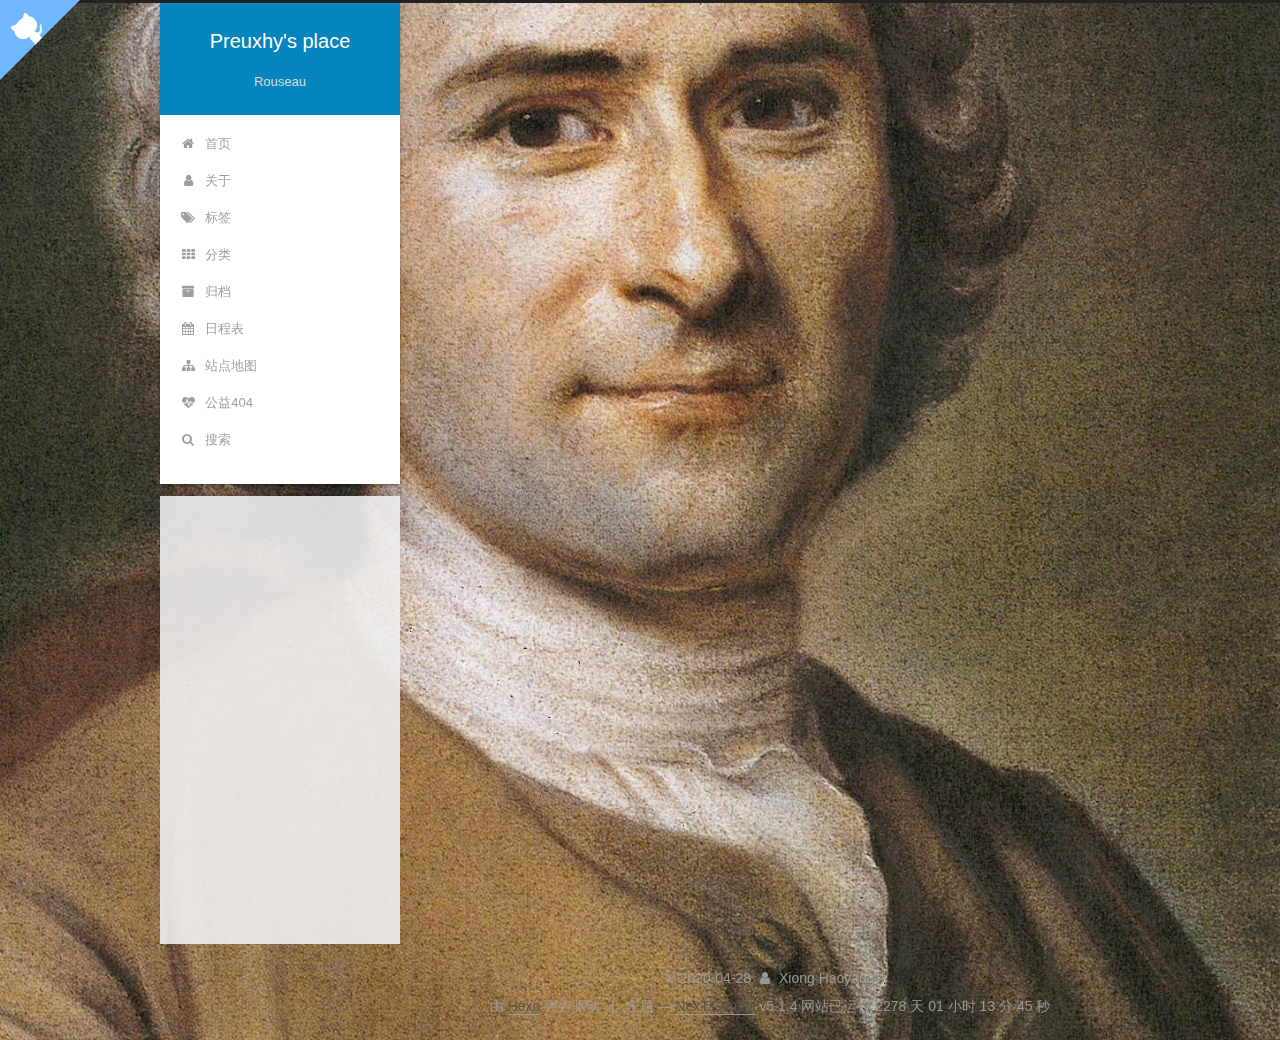
==== commit c684be15: "Site updated: 2020-04-28 20:42:44" ====
--- a/about/index.html
+++ b/about/index.html
@@ -549,19 +549,7 @@
   busuanzi/2.3/busuanzi.pure.mini.js"></script>
 
   
-    <span class="site-uv">
-      访客数
-      <span class="busuanzi-value" id="busuanzi_value_site_uv"></span>
-      人
-    </span>
-  
-
-  
-    <span class="site-pv">
-      本站总访问量
-      <span class="busuanzi-value" id="busuanzi_value_site_pv"></span>
-      次
-    </span>
+
   
 </div>
 
--- a/css/main.css
+++ b/css/main.css
@@ -185,8 +185,8 @@
 }
 body {
   position: relative;
-  font-family: 'Lato', "PingFang SC", "Microsoft YaHei", sans-serif;
-  font-size: 14px;
+  font-family: "Microsoft YaHei", Verdana, sans-serif;
+  font-size: 16px;
   line-height: 2;
   color: #555;
   background: #eee;
@@ -216,7 +216,7 @@
   padding: 0;
   font-weight: bold;
   line-height: 1.5;
-  font-family: 'Lato', "PingFang SC", "Microsoft YaHei", sans-serif;
+  font-family: Georgia, sans;
 }
 h2,
 h3,
@@ -493,7 +493,7 @@
 }
 pre,
 code {
-  font-family: consolas, Menlo, "PingFang SC", "Microsoft YaHei", monospace;
+  font-family: "Input Mono", "PT Mono", Consolas, Monaco, Menlo, monospace;
 }
 code {
   padding: 2px 4px;
@@ -1057,25 +1057,21 @@
   margin: 10px;
 }
 .back-to-top {
-  box-sizing: border-box;
-  position: fixed;
-  bottom: -100px;
-  right: 30px;
-  z-index: 1050;
-  padding: 0 6px;
-  width: 24px;
-  background: #222;
+  display: none;
+  margin: 20px -10px -20px;
+  background: #eee;
   font-size: 12px;
   opacity: 0.6;
-  color: #fff;
   cursor: pointer;
   text-align: center;
   -webkit-transform: translateZ(0);
-  transition-property: bottom;
   transition-duration: 0.2s;
   transition-timing-function: ease-in-out;
   transition-delay: 0s;
 }
+.back-to-top:hover {
+  opacity: 0.8;
+}
 @media (min-width: 768px) and (max-width: 991px) {
   .back-to-top {
     display: none !important;
@@ -1087,7 +1083,7 @@
   }
 }
 .back-to-top.back-to-top-on {
-  bottom: 30px;
+  display: block;
 }
 .header {
   background: transparent;
@@ -1238,7 +1234,7 @@
 .post-body .figure .caption {
   margin: -20px auto 15px;
   text-align: center;
-  font-size: 14px;
+  font-size: 16px;
   color: #999;
   font-weight: bold;
   line-height: 1;
@@ -1823,7 +1819,7 @@
   width: 4px;
   height: 4px;
   border-radius: 50%;
-  background: #0f8750;
+  background: #61651b;
 }
 .links-of-blogroll {
   font-size: 13px;
@@ -2356,13 +2352,6 @@
 .page-pv .busuanzi-value {
   margin: 0 5px;
 }
-.site-uv {
-  margin-right: 10px;
-}
-.site-uv::after {
-  content: "|";
-  padding-left: 10px;
-}
 .page-archive .archive-page-counter {
   position: relative;
   top: 3px;
@@ -3124,3 +3113,14 @@
 .site-meta {
   background: #0684bd;
 }
+body {
+  background: url("/images/Jean-Jacques_Rousseau.jpg");
+  background-size: cover;
+  background-repeat: no-repeat;
+  background-attachment: fixed;
+  background-position: center;
+}
+.main-inner {
+  background: #fff;
+  opacity: 0.9;
+}
